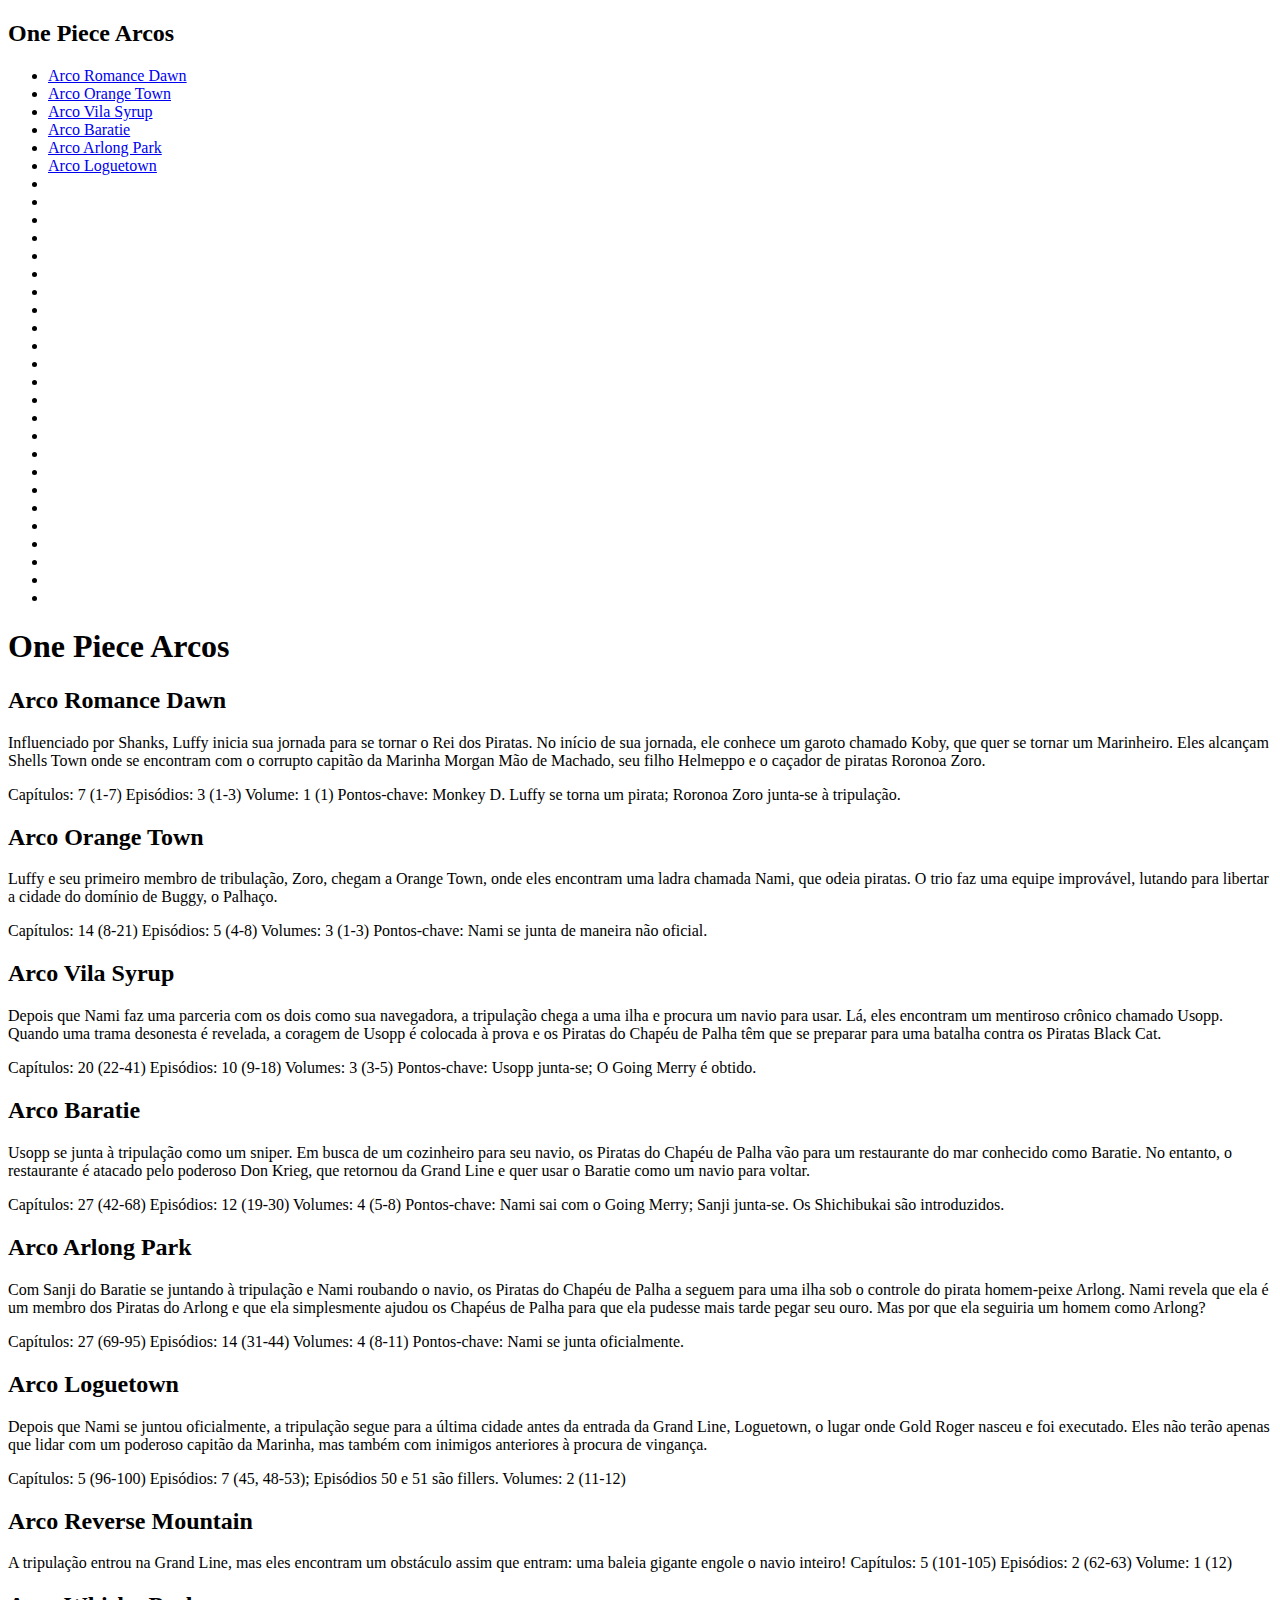
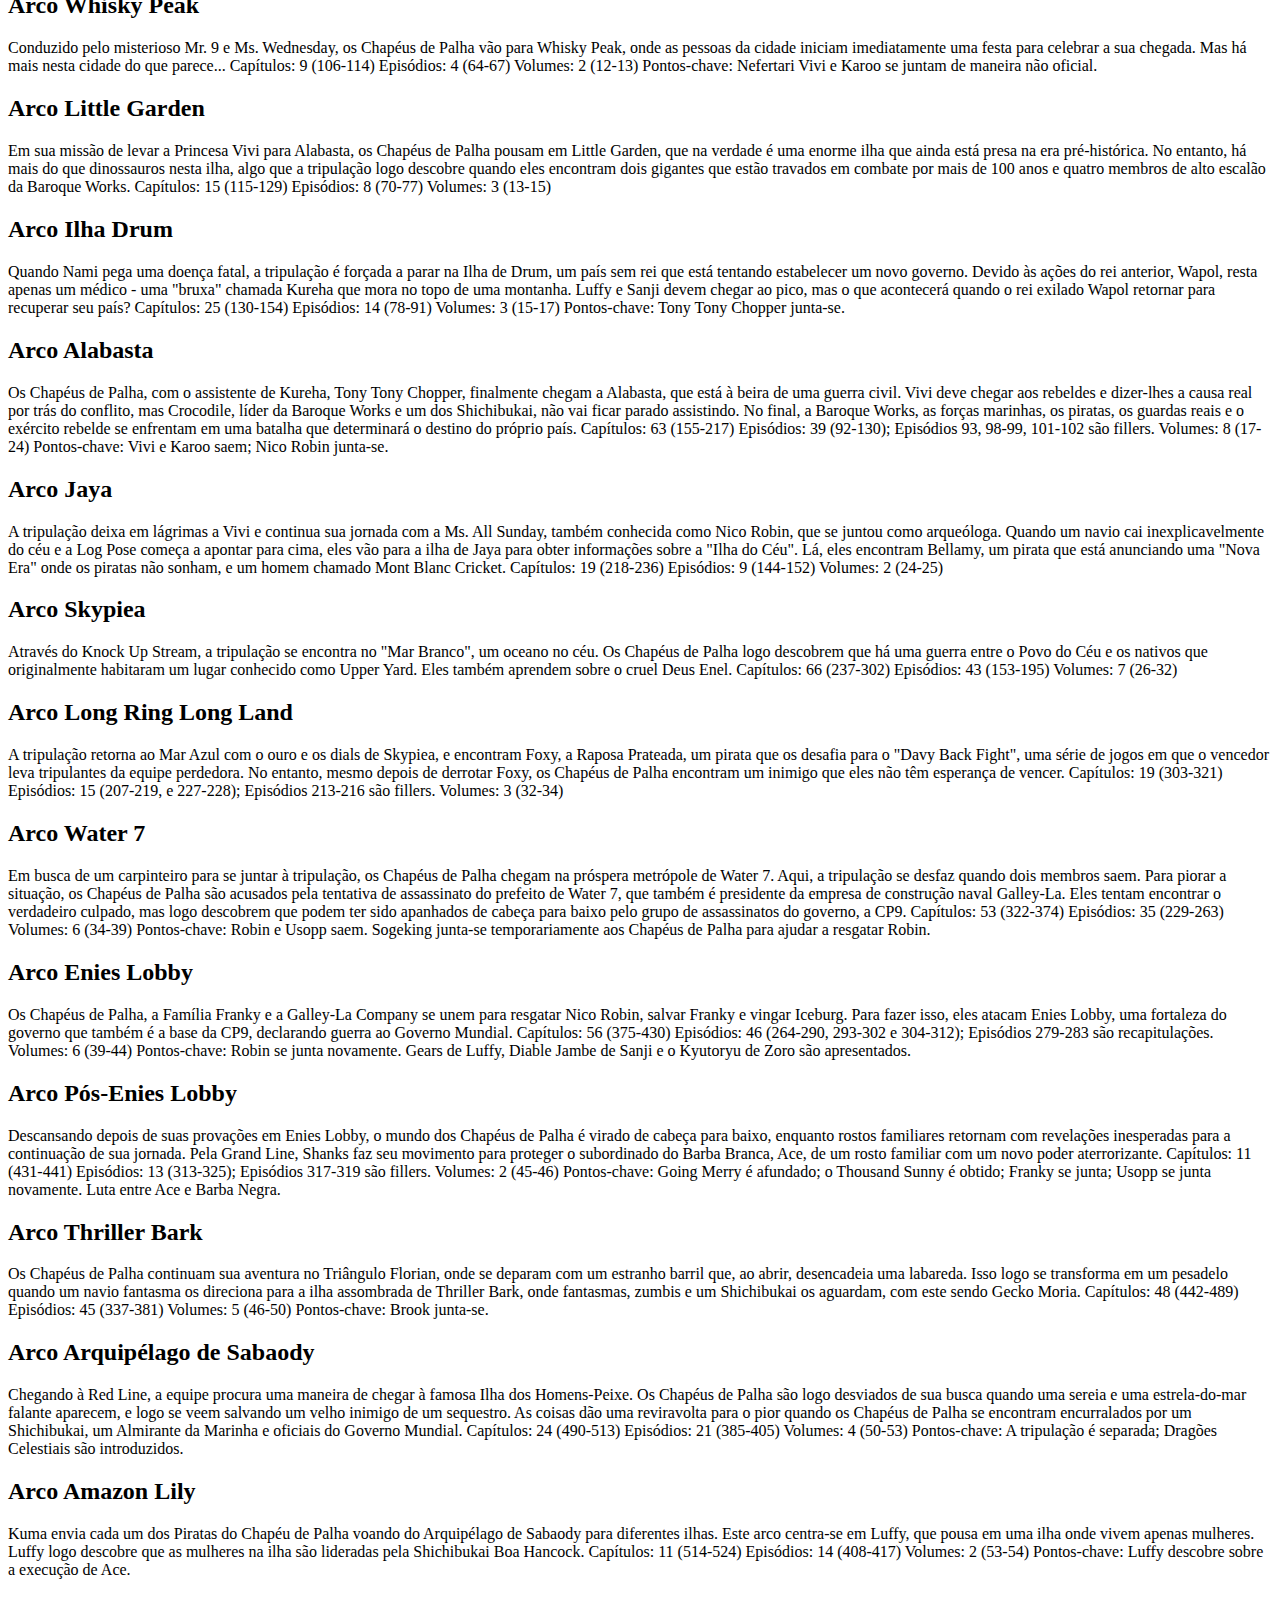
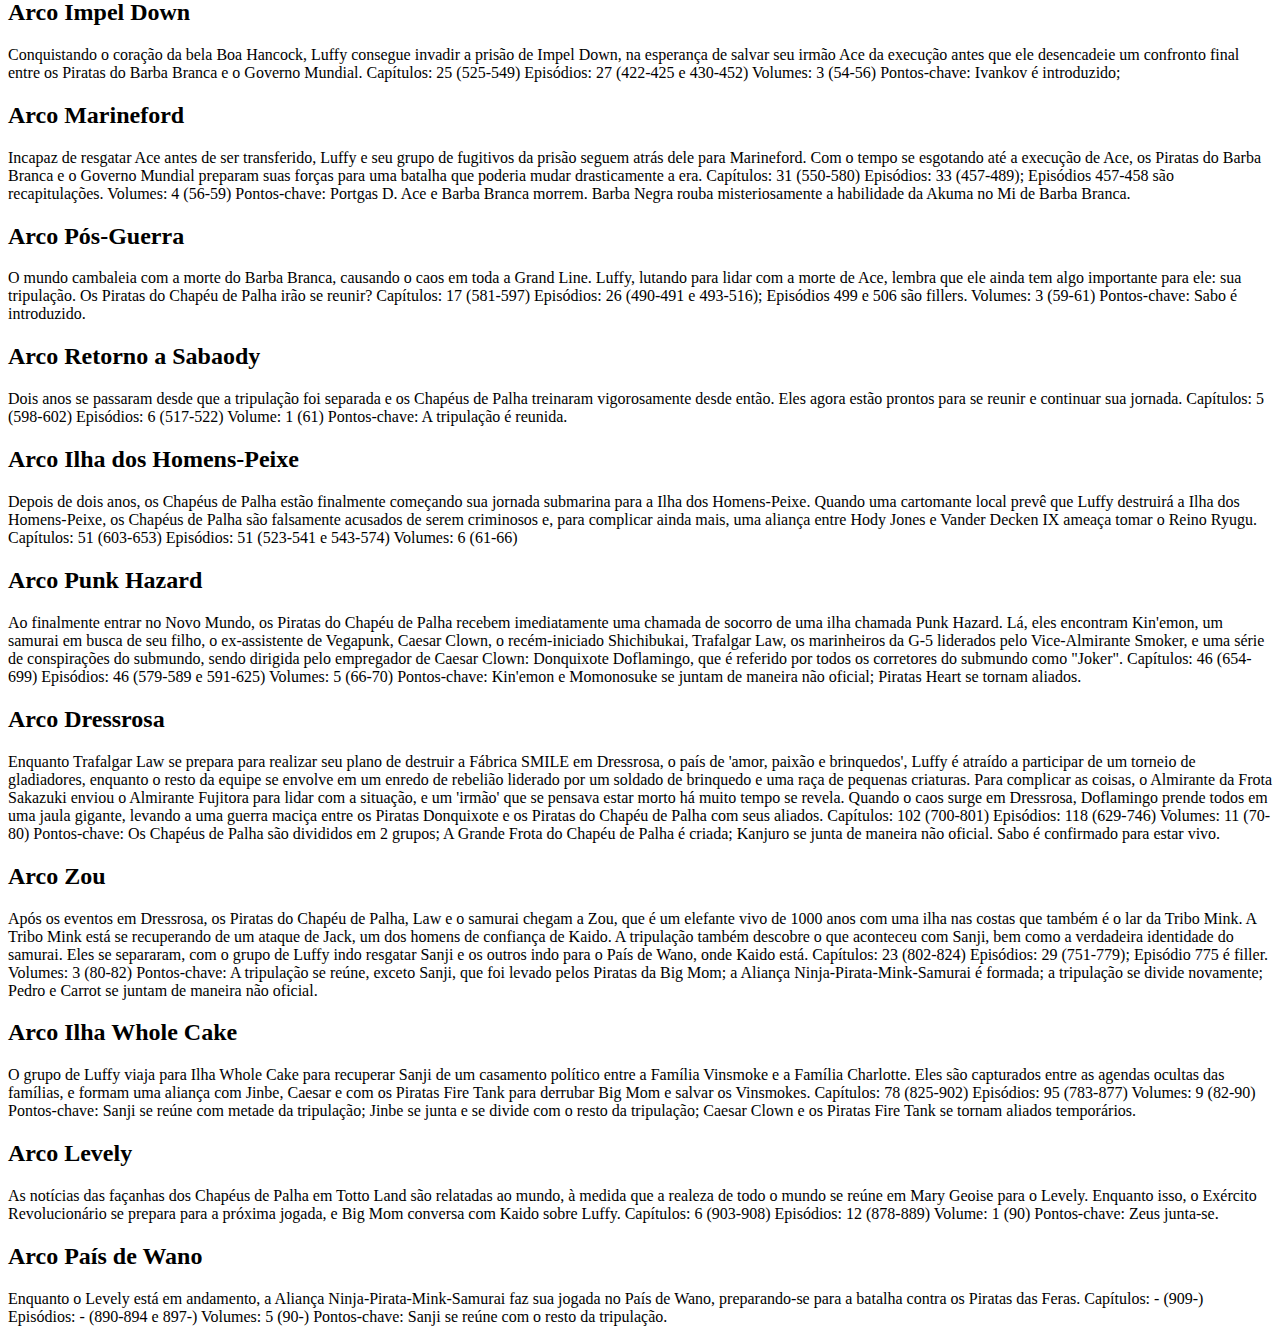
==== 04-technical-documentation-page/index.html @ 51bcce08 "inicio pagina de documentacao" ====
<!DOCTYPE html>
<html lang="pt-br">
<head>
    <meta charset="UTF-8">
    <meta http-equiv="X-UA-Compatible" content="IE=edge">
    <meta name="viewport" content="width=device-width, initial-scale=1.0">
    <title>Documentation Page</title>
    <link rel="stylesheet" href="style.css">
</head>
<body>
    <header>
        <nav>
            <div><h2>One Piece Arcos</h2></div>
            <ul>
                <li><a href="#romance_down">Arco Romance Dawn</a></li>
                <li><a href="#orange_town">Arco Orange Town</a></li>
                <li><a href="#vila_syrup">Arco Vila Syrup</a></li>
                <li><a href="#baratie">Arco Baratie</a></li>
                <li><a href="#arlong_park">Arco Arlong Park</a></li>
                <li><a href="#loguetown">Arco Loguetown</a></li>
                <li></li>
                <li></li>
                <li></li>
                <li></li>
                <li></li>
                <li></li>
                <li></li>
                <li></li>
                <li></li>
                <li></li>
                <li></li>
                <li></li>
                <li></li>
                <li></li>
                <li></li>
                <li></li>
                <li></li>
                <li></li>
                <li></li>
                <li></li>
                <li></li>
                <li></li>
                <li></li>
                <li></li>
            </ul>
        </nav>
    </header>
    <main id="main-doc">
        <h1>One Piece Arcos</h1>
        <section class="main-section" id="romance_down">
            <header>
                <h2>Arco Romance Dawn</h2>
            </header>
                <article>
                    <p>Influenciado por Shanks, Luffy inicia sua jornada para se tornar o Rei dos Piratas. No início de sua jornada, ele conhece um garoto chamado Koby, que quer se tornar um Marinheiro. Eles alcançam Shells Town onde se encontram com o corrupto capitão da Marinha Morgan Mão de Machado, seu filho Helmeppo e o caçador de piratas Roronoa Zoro.</p>
                    <p>
                        Capítulos: 7 (1-7)
                        Episódios: 3 (1-3)
                        Volume: 1 (1)
                        Pontos-chave: Monkey D. Luffy se torna um pirata; Roronoa Zoro junta-se à tripulação.
                    </p>
                </article>
        </section>
            
            <section class="section-main" id="orange_town">
                <h2>Arco Orange Town</h2>
                <article>
                    <p>Luffy e seu primeiro membro de tribulação, Zoro, chegam a Orange Town, onde eles encontram uma ladra chamada Nami, que odeia piratas. O trio faz uma equipe improvável, lutando para libertar a cidade do domínio de Buggy, o Palhaço.</p>
                    
                    <p>
                        Capítulos: 14 (8-21)
                        Episódios: 5 (4-8)
                        Volumes: 3 (1-3)
                        Pontos-chave: Nami se junta de maneira não oficial.
                    </p>
                </article>
            </section>

            <section class="section-main" id="vila_syrup">
                <header>
                    <h2>Arco Vila Syrup</h2>
                </header>
                <article>
                    <p>Depois que Nami faz uma parceria com os dois como sua navegadora, a tripulação chega a uma ilha e procura um navio para usar. Lá, eles encontram um mentiroso crônico chamado Usopp. Quando uma trama desonesta é revelada, a coragem de Usopp é colocada à prova e os Piratas do Chapéu de Palha têm que se preparar para uma batalha contra os Piratas Black Cat.</p>
                    
                    <p>
                        Capítulos: 20 (22-41)
                        Episódios: 10 (9-18)
                        Volumes: 3 (3-5)
                        Pontos-chave: Usopp junta-se; O Going Merry é obtido.
                    </p>
                </article>
            </section>

            <section class="section-main" id="baratie">
                <header>
                    <h2>Arco Baratie</h2>
                </header>
                <article>
                    <p>Usopp se junta à tripulação como um sniper. Em busca de um cozinheiro para seu navio, os Piratas do Chapéu de Palha vão para um restaurante do mar conhecido como Baratie. No entanto, o restaurante é atacado pelo poderoso Don Krieg, que retornou da Grand Line e quer usar o Baratie como um navio para voltar.</p>
                    
                    <p>
                        Capítulos: 27 (42-68)
                        Episódios: 12 (19-30)
                        Volumes: 4 (5-8)
                        Pontos-chave: Nami sai com o Going Merry; Sanji junta-se. Os Shichibukai são introduzidos.
                    </p>
                </article>
            </section>
            
            <section class="section-main" id="arlong_park">
                <header>
                    <h2>Arco Arlong Park</h2>
                </header>
                <article>
                    <p>Com Sanji do Baratie se juntando à tripulação e Nami roubando o navio, os Piratas do Chapéu de Palha a seguem para uma ilha sob o controle do pirata homem-peixe Arlong. Nami revela que ela é um membro dos Piratas do Arlong e que ela simplesmente ajudou os Chapéus de Palha para que ela pudesse mais tarde pegar seu ouro. Mas por que ela seguiria um homem como Arlong?</p>
                    
                    <p>
                        Capítulos: 27 (69-95)
                        Episódios: 14 (31-44)
                        Volumes: 4 (8-11)
                        Pontos-chave: Nami se junta oficialmente.
                    </p>
                </article>
            </section>

            <section class="section-main" id="loguetown">
                <header>
                    <h2>Arco Loguetown</h2>
                </header>
                <article>
                    <p>
                        Depois que Nami se juntou oficialmente, a tripulação segue para a última cidade antes da entrada da Grand Line, Loguetown, o lugar onde Gold Roger nasceu e foi executado. Eles não terão apenas que lidar com um poderoso capitão da Marinha, mas também com inimigos anteriores à procura de vingança.
                    </p>
                    <p>
                        Capítulos: 5 (96-100)
                        Episódios: 7 (45, 48-53); Episódios 50 e 51 são fillers.
                        Volumes: 2 (11-12)
                    </p>
                </article>
            </section>

            

            <h2>Arco Reverse Mountain</h2>
            A tripulação entrou na Grand Line, mas eles encontram um obstáculo assim que entram: uma baleia gigante engole o navio inteiro!
            
            Capítulos: 5 (101-105)
            Episódios: 2 (62-63)
            Volume: 1 (12)

            <h2>Arco Whisky Peak</h2>
            Conduzido pelo misterioso Mr. 9 e Ms. Wednesday, os Chapéus de Palha vão para Whisky Peak, onde as pessoas da cidade iniciam imediatamente uma festa para celebrar a sua chegada. Mas há mais nesta cidade do que parece...
            
            Capítulos: 9 (106-114)
            Episódios: 4 (64-67)
            Volumes: 2 (12-13)
            Pontos-chave: Nefertari Vivi e Karoo se juntam de maneira não oficial.

            <h2>Arco Little Garden</h2>
            Em sua missão de levar a Princesa Vivi para Alabasta, os Chapéus de Palha pousam em Little Garden, que na verdade é uma enorme ilha que ainda está presa na era pré-histórica. No entanto, há mais do que dinossauros nesta ilha, algo que a tripulação logo descobre quando eles encontram dois gigantes que estão travados em combate por mais de 100 anos e quatro membros de alto escalão da Baroque Works.
            
            Capítulos: 15 (115-129)
            Episódios: 8 (70-77)
            Volumes: 3 (13-15)

            <h2>Arco Ilha Drum</h2>
            Quando Nami pega uma doença fatal, a tripulação é forçada a parar na Ilha de Drum, um país sem rei que está tentando estabelecer um novo governo. Devido às ações do rei anterior, Wapol, resta apenas um médico - uma "bruxa" chamada Kureha que mora no topo de uma montanha. Luffy e Sanji devem chegar ao pico, mas o que acontecerá quando o rei exilado Wapol retornar para recuperar seu país?
            
            Capítulos: 25 (130-154)
            Episódios: 14 (78-91)
            Volumes: 3 (15-17)
            Pontos-chave: Tony Tony Chopper junta-se.

            <h2>Arco Alabasta</h2>
            Os Chapéus de Palha, com o assistente de Kureha, Tony Tony Chopper, finalmente chegam a Alabasta, que está à beira de uma guerra civil. Vivi deve chegar aos rebeldes e dizer-lhes a causa real por trás do conflito, mas Crocodile, líder da Baroque Works e um dos Shichibukai, não vai ficar parado assistindo. No final, a Baroque Works, as forças marinhas, os piratas, os guardas reais e o exército rebelde se enfrentam em uma batalha que determinará o destino do próprio país.
            
            Capítulos: 63 (155-217)
            Episódios: 39 (92-130); Episódios 93, 98-99, 101-102 são fillers.
            Volumes: 8 (17-24)
            Pontos-chave: Vivi e Karoo saem; Nico Robin junta-se.

           
            <h2>Arco Jaya</h2>
            A tripulação deixa em lágrimas a Vivi e continua sua jornada com a Ms. All Sunday, também conhecida como Nico Robin, que se juntou como arqueóloga. Quando um navio cai inexplicavelmente do céu e a Log Pose começa a apontar para cima, eles vão para a ilha de Jaya para obter informações sobre a "Ilha do Céu". Lá, eles encontram Bellamy, um pirata que está anunciando uma "Nova Era" onde os piratas não sonham, e um homem chamado Mont Blanc Cricket.
            
            Capítulos: 19 (218-236)
            Episódios: 9 (144-152)
            Volumes: 2 (24-25)

            <h2>Arco Skypiea</h2>
            Através do Knock Up Stream, a tripulação se encontra no "Mar Branco", um oceano no céu. Os Chapéus de Palha logo descobrem que há uma guerra entre o Povo do Céu e os nativos que originalmente habitaram um lugar conhecido como Upper Yard. Eles também aprendem sobre o cruel Deus Enel.
            
            Capítulos: 66 (237-302)
            Episódios: 43 (153-195)
            Volumes: 7 (26-32)

           
            <h2>Arco Long Ring Long Land</h2>
            A tripulação retorna ao Mar Azul com o ouro e os dials de Skypiea, e encontram Foxy, a Raposa Prateada, um pirata que os desafia para o "Davy Back Fight", uma série de jogos em que o vencedor leva tripulantes da equipe perdedora. No entanto, mesmo depois de derrotar Foxy, os Chapéus de Palha encontram um inimigo que eles não têm esperança de vencer.
            
            Capítulos: 19 (303-321)
            Episódios: 15 (207-219, e 227-228); Episódios 213-216 são fillers.
            Volumes: 3 (32-34)

            <h2>Arco Water 7</h2>
            Em busca de um carpinteiro para se juntar à tripulação, os Chapéus de Palha chegam na próspera metrópole de Water 7. Aqui, a tripulação se desfaz quando dois membros saem. Para piorar a situação, os Chapéus de Palha são acusados pela tentativa de assassinato do prefeito de Water 7, que também é presidente da empresa de construção naval Galley-La. Eles tentam encontrar o verdadeiro culpado, mas logo descobrem que podem ter sido apanhados de cabeça para baixo pelo grupo de assassinatos do governo, a CP9.
            
            Capítulos: 53 (322-374)
            Episódios: 35 (229-263)
            Volumes: 6 (34-39)
            Pontos-chave: Robin e Usopp saem. Sogeking junta-se temporariamente aos Chapéus de Palha para ajudar a resgatar Robin.

            <h2>Arco Enies Lobby</h2>
            Os Chapéus de Palha, a Família Franky e a Galley-La Company se unem para resgatar Nico Robin, salvar Franky e vingar Iceburg. Para fazer isso, eles atacam Enies Lobby, uma fortaleza do governo que também é a base da CP9, declarando guerra ao Governo Mundial.
            
            Capítulos: 56 (375-430)
            Episódios: 46 (264-290, 293-302 e 304-312); Episódios 279-283 são recapitulações.
            Volumes: 6 (39-44)
            Pontos-chave: Robin se junta novamente. Gears de Luffy, Diable Jambe de Sanji e o Kyutoryu de Zoro são apresentados.

            <h2>Arco Pós-Enies Lobby</h2>
            Descansando depois de suas provações em Enies Lobby, o mundo dos Chapéus de Palha é virado de cabeça para baixo, enquanto rostos familiares retornam com revelações inesperadas para a continuação de sua jornada. Pela Grand Line, Shanks faz seu movimento para proteger o subordinado do Barba Branca, Ace, de um rosto familiar com um novo poder aterrorizante.
            
            Capítulos: 11 (431-441)
            Episódios: 13 (313-325); Episódios 317-319 são fillers.
            Volumes: 2 (45-46)
            Pontos-chave: Going Merry é afundado; o Thousand Sunny é obtido; Franky se junta; Usopp se junta novamente. Luta entre Ace e Barba Negra.

            
            <h2>Arco Thriller Bark</h2>
            Os Chapéus de Palha continuam sua aventura no Triângulo Florian, onde se deparam com um estranho barril que, ao abrir, desencadeia uma labareda. Isso logo se transforma em um pesadelo quando um navio fantasma os direciona para a ilha assombrada de Thriller Bark, onde fantasmas, zumbis e um Shichibukai os aguardam, com este sendo Gecko Moria.
            
            Capítulos: 48 (442-489)
            Episódios: 45 (337-381)
            Volumes: 5 (46-50)
            Pontos-chave: Brook junta-se.

            
            <h2>Arco Arquipélago de Sabaody</h2>
            Chegando à Red Line, a equipe procura uma maneira de chegar à famosa Ilha dos Homens-Peixe. Os Chapéus de Palha são logo desviados de sua busca quando uma sereia e uma estrela-do-mar falante aparecem, e logo se veem salvando um velho inimigo de um sequestro. As coisas dão uma reviravolta para o pior quando os Chapéus de Palha se encontram encurralados por um Shichibukai, um Almirante da Marinha e oficiais do Governo Mundial.
            
            Capítulos: 24 (490-513)
            Episódios: 21 (385-405)
            Volumes: 4 (50-53)
            Pontos-chave: A tripulação é separada; Dragões Celestiais são introduzidos.

            <h2>Arco Amazon Lily</h2>
            Kuma envia cada um dos Piratas do Chapéu de Palha voando do Arquipélago de Sabaody para diferentes ilhas. Este arco centra-se em Luffy, que pousa em uma ilha onde vivem apenas mulheres. Luffy logo descobre que as mulheres na ilha são lideradas pela Shichibukai Boa Hancock.
            
            Capítulos: 11 (514-524)
            Episódios: 14 (408-417)
            Volumes: 2 (53-54)
            Pontos-chave: Luffy descobre sobre a execução de Ace.

            <h2>Arco Impel Down</h2>
            Conquistando o coração da bela Boa Hancock, Luffy consegue invadir a prisão de Impel Down, na esperança de salvar seu irmão Ace da execução antes que ele desencadeie um confronto final entre os Piratas do Barba Branca e o Governo Mundial.
            
            Capítulos: 25 (525-549)
            Episódios: 27 (422-425 e 430-452)
            Volumes: 3 (54-56)
            Pontos-chave: Ivankov é introduzido;

            <h2>Arco Marineford</h2>
            Incapaz de resgatar Ace antes de ser transferido, Luffy e seu grupo de fugitivos da prisão seguem atrás dele para Marineford. Com o tempo se esgotando até a execução de Ace, os Piratas do Barba Branca e o Governo Mundial preparam suas forças para uma batalha que poderia mudar drasticamente a era.
            
            Capítulos: 31 (550-580)
            Episódios: 33 (457-489); Episódios 457-458 são recapitulações.
            Volumes: 4 (56-59)
            Pontos-chave: Portgas D. Ace e Barba Branca morrem. Barba Negra rouba misteriosamente a habilidade da Akuma no Mi de Barba Branca.

            <h2>Arco Pós-Guerra</h2>
            O mundo cambaleia com a morte do Barba Branca, causando o caos em toda a Grand Line. Luffy, lutando para lidar com a morte de Ace, lembra que ele ainda tem algo importante para ele: sua tripulação. Os Piratas do Chapéu de Palha irão se reunir?
            
            Capítulos: 17 (581-597)
            Episódios: 26 (490-491 e 493-516); Episódios 499 e 506 são fillers.
            Volumes: 3 (59-61)
            Pontos-chave: Sabo é introduzido.

            
            <h2>Arco Retorno a Sabaody</h2>
            Dois anos se passaram desde que a tripulação foi separada e os Chapéus de Palha treinaram vigorosamente desde então. Eles agora estão prontos para se reunir e continuar sua jornada.
            
            Capítulos: 5 (598-602)
            Episódios: 6 (517-522)
            Volume: 1 (61)
            Pontos-chave: A tripulação é reunida.

            <h2>Arco Ilha dos Homens-Peixe</h2>
            Depois de dois anos, os Chapéus de Palha estão finalmente começando sua jornada submarina para a Ilha dos Homens-Peixe. Quando uma cartomante local prevê que Luffy destruirá a Ilha dos Homens-Peixe, os Chapéus de Palha são falsamente acusados ​​de serem criminosos e, para complicar ainda mais, uma aliança entre Hody Jones e Vander Decken IX ameaça tomar o Reino Ryugu.
            
            Capítulos: 51 (603-653)
            Episódios: 51 (523-541 e 543-574)
            Volumes: 6 (61-66)
            
            <h2>Arco Punk Hazard</h2>
            Ao finalmente entrar no Novo Mundo, os Piratas do Chapéu de Palha recebem imediatamente uma chamada de socorro de uma ilha chamada Punk Hazard. Lá, eles encontram Kin'emon, um samurai em busca de seu filho, o ex-assistente de Vegapunk, Caesar Clown, o recém-iniciado Shichibukai, Trafalgar Law, os marinheiros da G-5 liderados pelo Vice-Almirante Smoker, e uma série de conspirações do submundo, sendo dirigida pelo empregador de Caesar Clown: Donquixote Doflamingo, que é referido por todos os corretores do submundo como "Joker".
            
            Capítulos: 46 (654-699)
            Episódios: 46 (579-589 e 591-625)
            Volumes: 5 (66-70)
            Pontos-chave: Kin'emon e Momonosuke se juntam de maneira não oficial; Piratas Heart se tornam aliados.

            <h2>Arco Dressrosa</h2>
            Enquanto Trafalgar Law se prepara para realizar seu plano de destruir a Fábrica SMILE em Dressrosa, o país de 'amor, paixão e brinquedos', Luffy é atraído a participar de um torneio de gladiadores, enquanto o resto da equipe se envolve em um enredo de rebelião liderado por um soldado de brinquedo e uma raça de pequenas criaturas. Para complicar as coisas, o Almirante da Frota Sakazuki enviou o Almirante Fujitora para lidar com a situação, e um 'irmão' que se pensava estar morto há muito tempo se revela. Quando o caos surge em Dressrosa, Doflamingo prende todos em uma jaula gigante, levando a uma guerra maciça entre os Piratas Donquixote e os Piratas do Chapéu de Palha com seus aliados.
            
            Capítulos: 102 (700-801)
            Episódios: 118 (629-746)
            Volumes: 11 (70-80)
            Pontos-chave: Os Chapéus de Palha são divididos em 2 grupos; A Grande Frota do Chapéu de Palha é criada; Kanjuro se junta de maneira não oficial. Sabo é confirmado para estar vivo.

            
            <h2>Arco Zou</h2>
            Após os eventos em Dressrosa, os Piratas do Chapéu de Palha, Law e o samurai chegam a Zou, que é um elefante vivo de 1000 anos com uma ilha nas costas que também é o lar da Tribo Mink. A Tribo Mink está se recuperando de um ataque de Jack, um dos homens de confiança de Kaido. A tripulação também descobre o que aconteceu com Sanji, bem como a verdadeira identidade do samurai. Eles se separaram, com o grupo de Luffy indo resgatar Sanji e os outros indo para o País de Wano, onde Kaido está.
            
            Capítulos: 23 (802-824)
            Episódios: 29 (751-779); Episódio 775 é filler.
            Volumes: 3 (80-82)
            Pontos-chave: A tripulação se reúne, exceto Sanji, que foi levado pelos Piratas da Big Mom; a Aliança Ninja-Pirata-Mink-Samurai é formada; a tripulação se divide novamente; Pedro e Carrot se juntam de maneira não oficial.

            <h2>Arco Ilha Whole Cake</h2>
            O grupo de Luffy viaja para Ilha Whole Cake para recuperar Sanji de um casamento político entre a Família Vinsmoke e a Família Charlotte. Eles são capturados entre as agendas ocultas das famílias, e formam uma aliança com Jinbe, Caesar e com os Piratas Fire Tank para derrubar Big Mom e salvar os Vinsmokes.
            
            Capítulos: 78 (825-902)
            Episódios: 95 (783-877)
            Volumes: 9 (82-90)
            Pontos-chave: Sanji se reúne com metade da tripulação; Jinbe se junta e se divide com o resto da tripulação; Caesar Clown e os Piratas Fire Tank se tornam aliados temporários.

            <h2>Arco Levely</h2>
            As notícias das façanhas dos Chapéus de Palha em Totto Land são relatadas ao mundo, à medida que a realeza de todo o mundo se reúne em Mary Geoise para o Levely. Enquanto isso, o Exército Revolucionário se prepara para a próxima jogada, e Big Mom conversa com Kaido sobre Luffy.
            
            Capítulos: 6 (903-908)
            Episódios: 12 (878-889)
            Volume: 1 (90)
            Pontos-chave: Zeus junta-se.

            <h2>Arco País de Wano</h2>
            Enquanto o Levely está em andamento, a Aliança Ninja-Pirata-Mink-Samurai faz sua jogada no País de Wano, preparando-se para a batalha contra os Piratas das Feras.
            
            Capítulos: - (909-)
            Episódios: - (890-894 e 897-)
            Volumes: 5 (90-)
            Pontos-chave: Sanji se reúne com o resto da tripulação.
    </main>
</body>
</html>
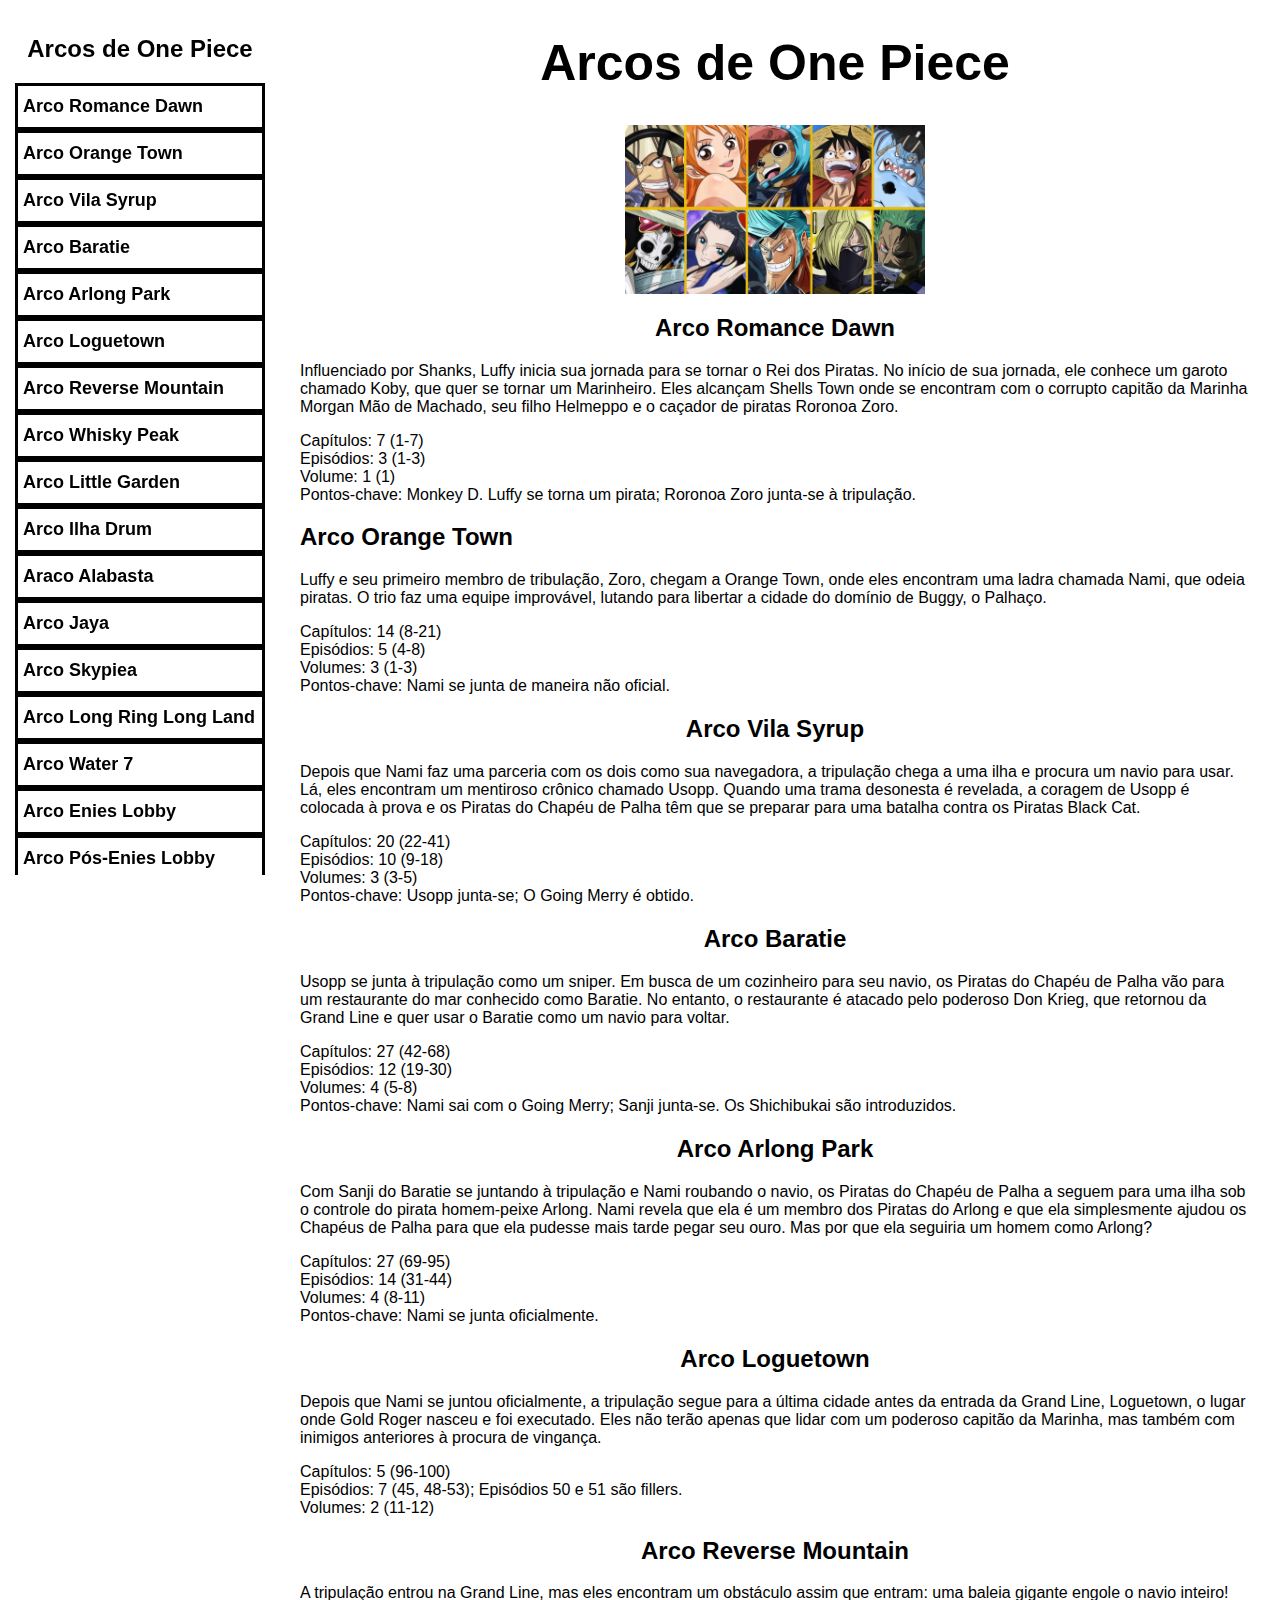
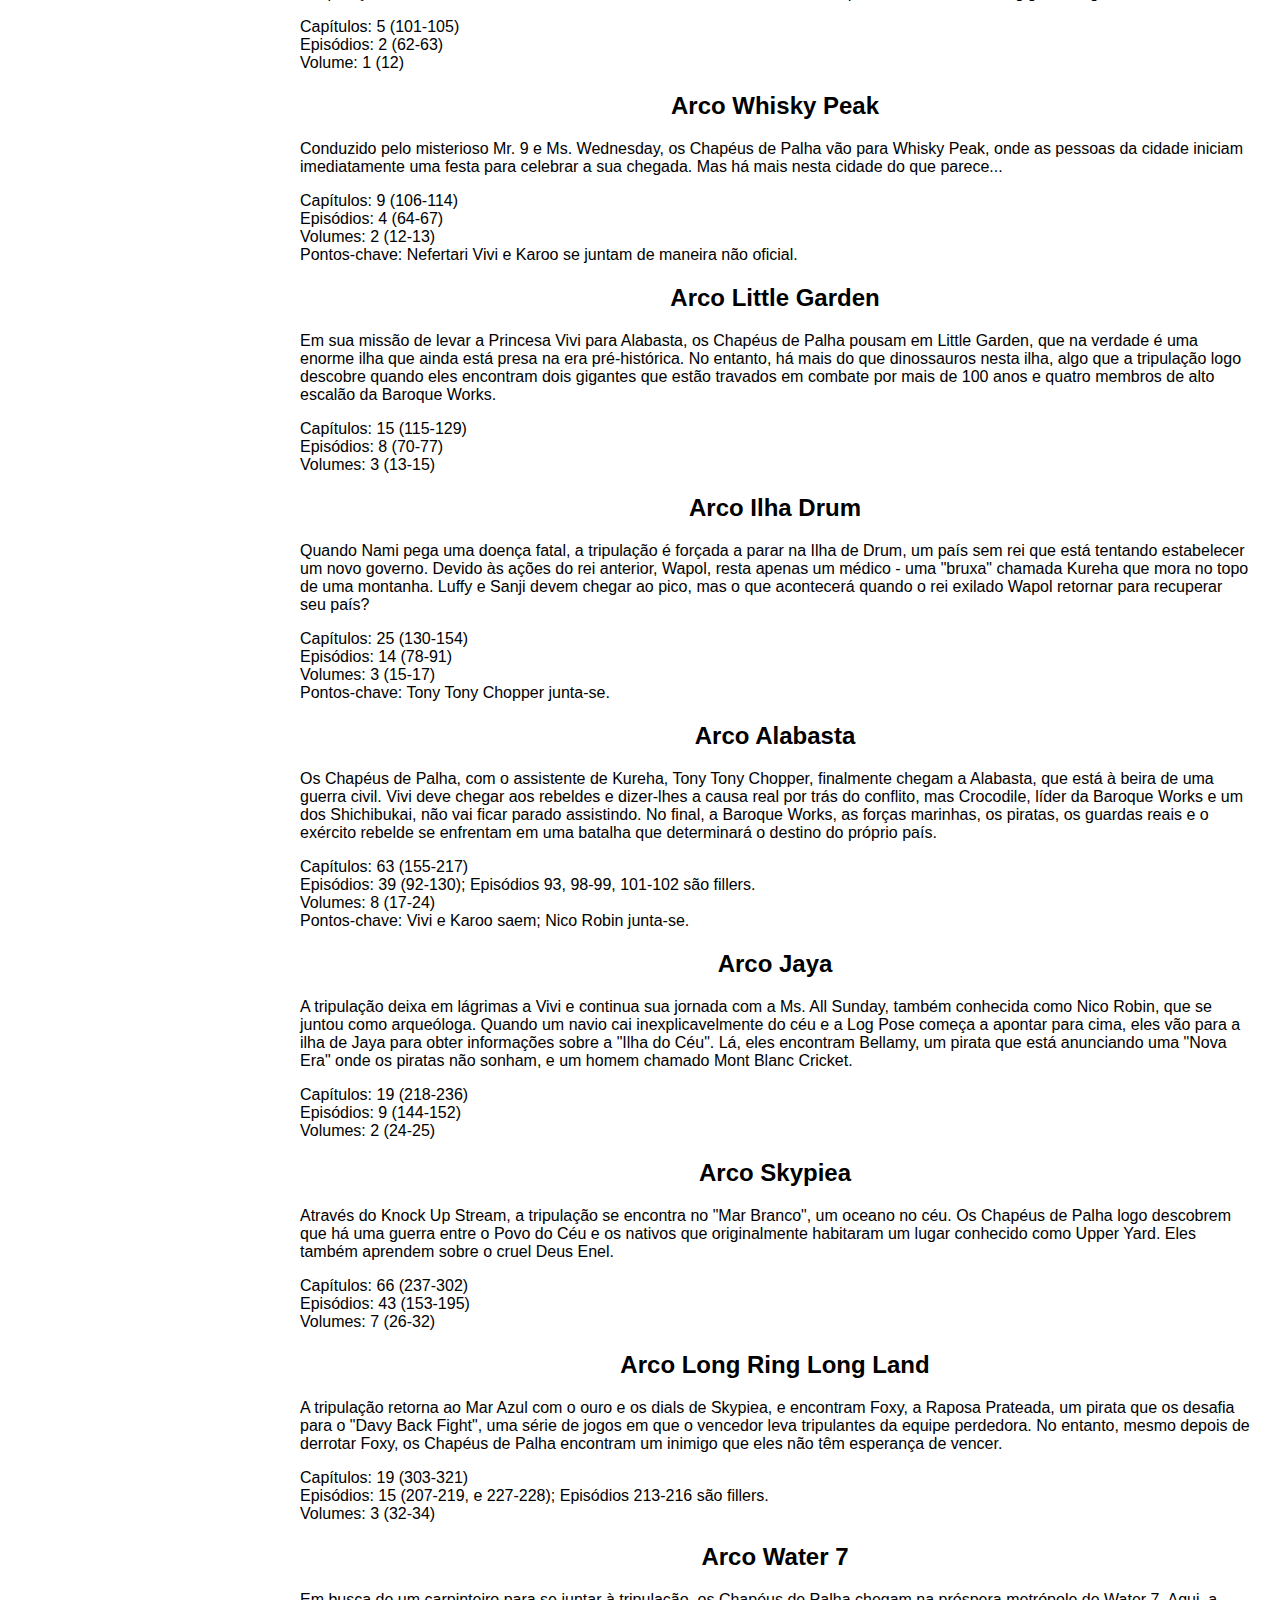
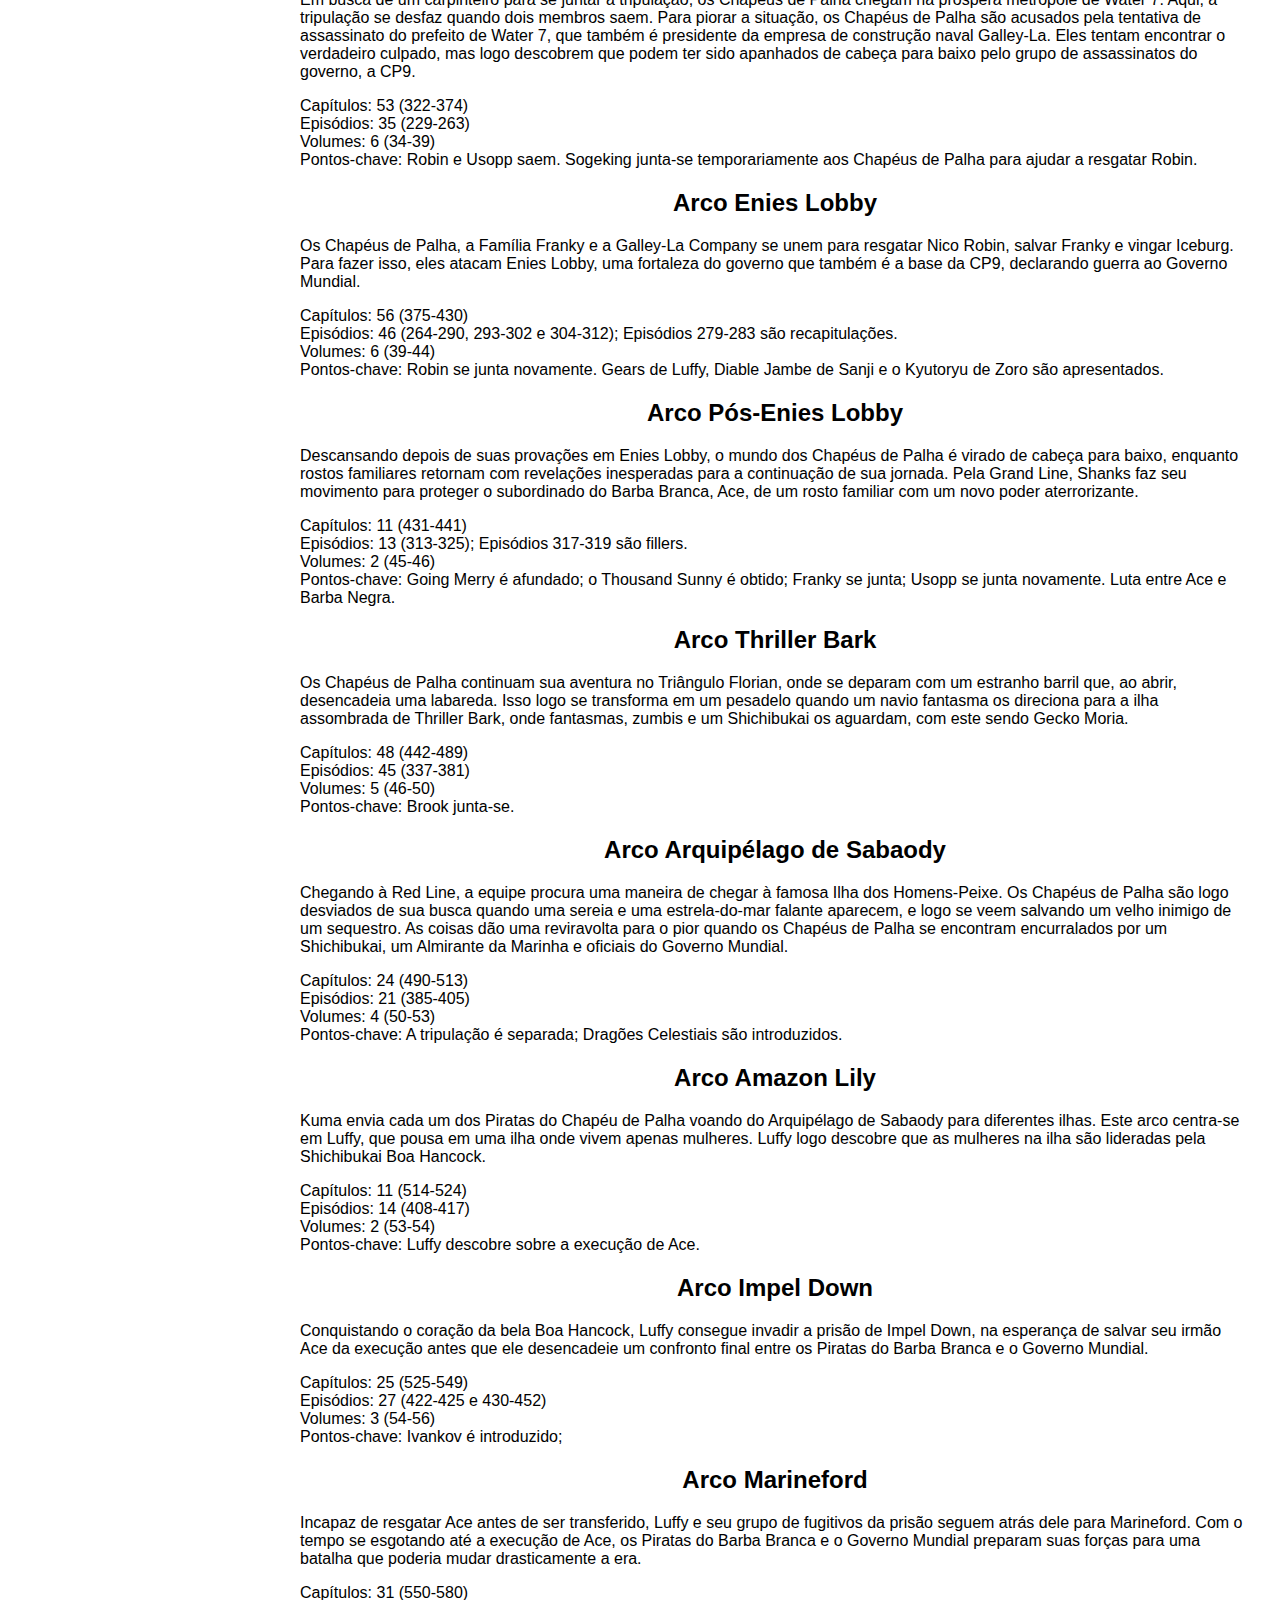
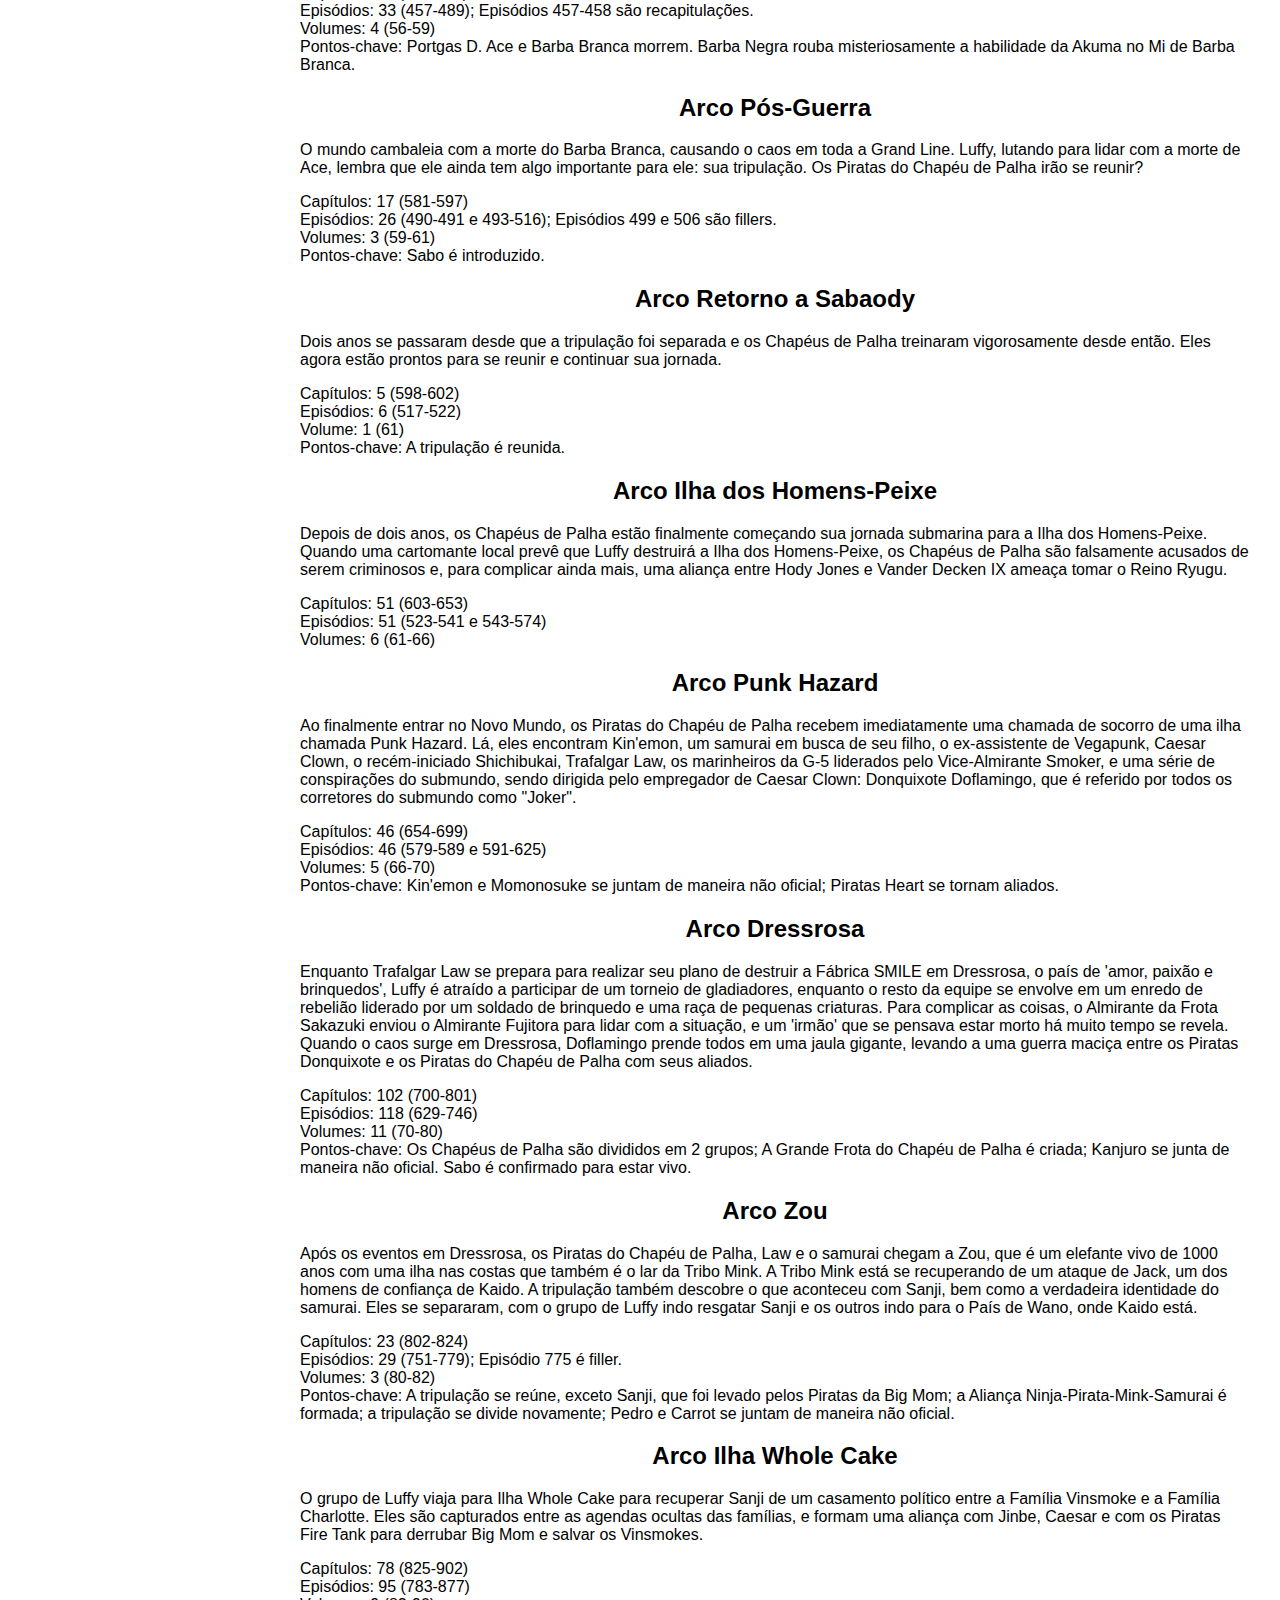
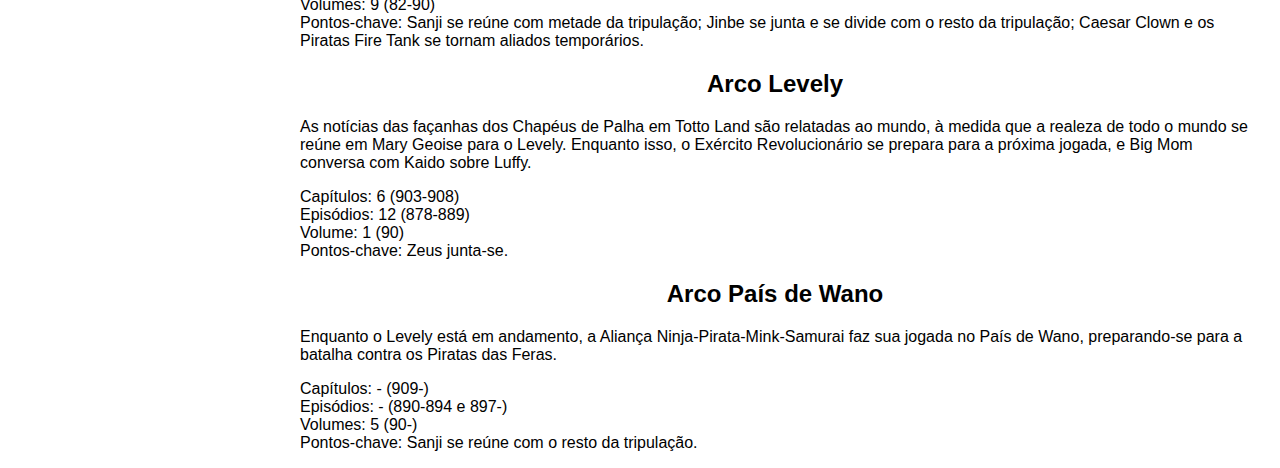
==== commit e46fb5e0: "Continuação documentation page" ====
--- a/04-technical-documentation-page/index.html
+++ b/04-technical-documentation-page/index.html
@@ -9,44 +9,46 @@
 </head>
 <body>
     <header>
-        <nav>
-            <div><h2>One Piece Arcos</h2></div>
+        <nav id="navbar">
+            <div><h2>Arcos de One Piece</h2></div>
             <ul>
-                <li><a href="#romance_down">Arco Romance Dawn</a></li>
-                <li><a href="#orange_town">Arco Orange Town</a></li>
-                <li><a href="#vila_syrup">Arco Vila Syrup</a></li>
+                <li><a href="#romance_down" class="nav-link">Arco Romance Dawn</a></li>
+                <li><a href="#orange_town" class="nav-link">Arco Orange Town</a></li>
+                <li><a href="#vila_syrup" class="nav-link">Arco Vila Syrup</a></li>
                 <li><a href="#baratie">Arco Baratie</a></li>
-                <li><a href="#arlong_park">Arco Arlong Park</a></li>
+                <li><a href="#arlong_park" class="nav-link">Arco Arlong Park</a></li>
                 <li><a href="#loguetown">Arco Loguetown</a></li>
-                <li></li>
-                <li></li>
-                <li></li>
-                <li></li>
-                <li></li>
-                <li></li>
-                <li></li>
-                <li></li>
-                <li></li>
-                <li></li>
-                <li></li>
-                <li></li>
-                <li></li>
-                <li></li>
-                <li></li>
-                <li></li>
-                <li></li>
-                <li></li>
-                <li></li>
-                <li></li>
-                <li></li>
-                <li></li>
-                <li></li>
-                <li></li>
+                <li><a href="#reverse_mountain" class="nav-link">Arco Reverse Mountain</a></li>
+                <li><a href="#whisky_peak" class="nav-link">Arco Whisky Peak</a></li>
+                <li><a href="#little_garden" class="nav-link">Arco Little Garden</a></li>
+                <li><a href="#drum" class="nav-link">Arco Ilha Drum</a></li>
+                <li><a href="#alabasta" class="nav-link">Araco Alabasta</a></li>
+                <li><a href="#jaya" class="nav-link">Arco Jaya</a></li>
+                <li><a href="#skypiea" class="nav-link">Arco Skypiea</a></li>
+                <li><a href="#long_ring" class="nav-link">Arco Long Ring Long Land</a></li>
+                <li><a href="#water_7" class="nav-link">Arco Water 7</a></li>
+                <li><a href="#enies_lobby" class="nav-link">Arco Enies Lobby</a></li>
+                <li><a href="#pos_enies_lobby" class="nav-link">Arco Pós-Enies Lobby</a></li>
+                <li><a href="#thriller_bark" class="nav-link">Arco Thriller Bark</a></li>
+                <li><a href="#arquipelago_sabaody" class="nav-link">Arco Arquipelo de Sabaody</a></li>
+                <li><a href="#amazon_lily" class="nav-link">Arco Amazon Lily</a></li>
+                <li><a href="#impel_down" class="nav-link">Arco Impel Down</a></li>
+                <li><a href="#marineford" class="nav-link">Arco Marineford</a></li>
+                <li><a href="#pos_guerra" class="nav-link">Arco Pós-Guerra</a></li>
+                <li><a href="#retorno_sabaody" class="nav-link">Aarco Retorno a Sabaody</a></li>
+                <li><a href="#homens_peixe" class="nav-link">Arco Ilha dos Homens-Peixe</a></li>
+                <li><a href="#punk_hazard" class="nav-link">Aarco Punk Hazard</a></li>
+                <li><a href="#dressrosa" class="nav-link">Arco Dressrosa</a></li>
+                <li><a href="#zou" class="nav-link">Arco Zou</a></li>
+                <li><a href="#whole_cake" class="nav-link">Arco Ilha Whole Cake</a></li>
+                <li><a href="#levely" class="nav-link">Arco Levely</a></li>
+                <li><a href="#pais_wano" class="nav-link">Arco País de Wano</a></li>
             </ul>
         </nav>
     </header>
     <main id="main-doc">
-        <h1>One Piece Arcos</h1>
+        <h1>Arcos de One Piece</h1>
+        <div><img src="images/maxresdefault.jpg" alt=""></div>
         <section class="main-section" id="romance_down">
             <header>
                 <h2>Arco Romance Dawn</h2>
@@ -54,9 +56,9 @@
                 <article>
                     <p>Influenciado por Shanks, Luffy inicia sua jornada para se tornar o Rei dos Piratas. No início de sua jornada, ele conhece um garoto chamado Koby, que quer se tornar um Marinheiro. Eles alcançam Shells Town onde se encontram com o corrupto capitão da Marinha Morgan Mão de Machado, seu filho Helmeppo e o caçador de piratas Roronoa Zoro.</p>
                     <p>
-                        Capítulos: 7 (1-7)
-                        Episódios: 3 (1-3)
-                        Volume: 1 (1)
+                        Capítulos: 7 (1-7)<br>
+                        Episódios: 3 (1-3)<br>
+                        Volume: 1 (1)<br>
                         Pontos-chave: Monkey D. Luffy se torna um pirata; Roronoa Zoro junta-se à tripulação.
                     </p>
                 </article>
@@ -68,9 +70,9 @@
                     <p>Luffy e seu primeiro membro de tribulação, Zoro, chegam a Orange Town, onde eles encontram uma ladra chamada Nami, que odeia piratas. O trio faz uma equipe improvável, lutando para libertar a cidade do domínio de Buggy, o Palhaço.</p>
                     
                     <p>
-                        Capítulos: 14 (8-21)
-                        Episódios: 5 (4-8)
-                        Volumes: 3 (1-3)
+                        Capítulos: 14 (8-21)<br>
+                        Episódios: 5 (4-8)<br>
+                        Volumes: 3 (1-3)<br>
                         Pontos-chave: Nami se junta de maneira não oficial.
                     </p>
                 </article>
@@ -84,9 +86,9 @@
                     <p>Depois que Nami faz uma parceria com os dois como sua navegadora, a tripulação chega a uma ilha e procura um navio para usar. Lá, eles encontram um mentiroso crônico chamado Usopp. Quando uma trama desonesta é revelada, a coragem de Usopp é colocada à prova e os Piratas do Chapéu de Palha têm que se preparar para uma batalha contra os Piratas Black Cat.</p>
                     
                     <p>
-                        Capítulos: 20 (22-41)
-                        Episódios: 10 (9-18)
-                        Volumes: 3 (3-5)
+                        Capítulos: 20 (22-41)<br>
+                        Episódios: 10 (9-18)<br>
+                        Volumes: 3 (3-5)<br>
                         Pontos-chave: Usopp junta-se; O Going Merry é obtido.
                     </p>
                 </article>
@@ -100,9 +102,9 @@
                     <p>Usopp se junta à tripulação como um sniper. Em busca de um cozinheiro para seu navio, os Piratas do Chapéu de Palha vão para um restaurante do mar conhecido como Baratie. No entanto, o restaurante é atacado pelo poderoso Don Krieg, que retornou da Grand Line e quer usar o Baratie como um navio para voltar.</p>
                     
                     <p>
-                        Capítulos: 27 (42-68)
-                        Episódios: 12 (19-30)
-                        Volumes: 4 (5-8)
+                        Capítulos: 27 (42-68)<br>
+                        Episódios: 12 (19-30)<br>
+                        Volumes: 4 (5-8)<br>
                         Pontos-chave: Nami sai com o Going Merry; Sanji junta-se. Os Shichibukai são introduzidos.
                     </p>
                 </article>
@@ -116,9 +118,9 @@
                     <p>Com Sanji do Baratie se juntando à tripulação e Nami roubando o navio, os Piratas do Chapéu de Palha a seguem para uma ilha sob o controle do pirata homem-peixe Arlong. Nami revela que ela é um membro dos Piratas do Arlong e que ela simplesmente ajudou os Chapéus de Palha para que ela pudesse mais tarde pegar seu ouro. Mas por que ela seguiria um homem como Arlong?</p>
                     
                     <p>
-                        Capítulos: 27 (69-95)
-                        Episódios: 14 (31-44)
-                        Volumes: 4 (8-11)
+                        Capítulos: 27 (69-95)<br>
+                        Episódios: 14 (31-44)<br>
+                        Volumes: 4 (8-11)<br>
                         Pontos-chave: Nami se junta oficialmente.
                     </p>
                 </article>
@@ -133,214 +135,421 @@
                         Depois que Nami se juntou oficialmente, a tripulação segue para a última cidade antes da entrada da Grand Line, Loguetown, o lugar onde Gold Roger nasceu e foi executado. Eles não terão apenas que lidar com um poderoso capitão da Marinha, mas também com inimigos anteriores à procura de vingança.
                     </p>
                     <p>
-                        Capítulos: 5 (96-100)
-                        Episódios: 7 (45, 48-53); Episódios 50 e 51 são fillers.
+                        Capítulos: 5 (96-100)<br>
+                        Episódios: 7 (45, 48-53); Episódios 50 e 51 são fillers.<br>
                         Volumes: 2 (11-12)
                     </p>
                 </article>
             </section>
 
-            
-
-            <h2>Arco Reverse Mountain</h2>
-            A tripulação entrou na Grand Line, mas eles encontram um obstáculo assim que entram: uma baleia gigante engole o navio inteiro!
-            
-            Capítulos: 5 (101-105)
-            Episódios: 2 (62-63)
-            Volume: 1 (12)
-
-            <h2>Arco Whisky Peak</h2>
-            Conduzido pelo misterioso Mr. 9 e Ms. Wednesday, os Chapéus de Palha vão para Whisky Peak, onde as pessoas da cidade iniciam imediatamente uma festa para celebrar a sua chegada. Mas há mais nesta cidade do que parece...
-            
-            Capítulos: 9 (106-114)
-            Episódios: 4 (64-67)
-            Volumes: 2 (12-13)
-            Pontos-chave: Nefertari Vivi e Karoo se juntam de maneira não oficial.
-
-            <h2>Arco Little Garden</h2>
-            Em sua missão de levar a Princesa Vivi para Alabasta, os Chapéus de Palha pousam em Little Garden, que na verdade é uma enorme ilha que ainda está presa na era pré-histórica. No entanto, há mais do que dinossauros nesta ilha, algo que a tripulação logo descobre quando eles encontram dois gigantes que estão travados em combate por mais de 100 anos e quatro membros de alto escalão da Baroque Works.
-            
-            Capítulos: 15 (115-129)
-            Episódios: 8 (70-77)
-            Volumes: 3 (13-15)
-
-            <h2>Arco Ilha Drum</h2>
-            Quando Nami pega uma doença fatal, a tripulação é forçada a parar na Ilha de Drum, um país sem rei que está tentando estabelecer um novo governo. Devido às ações do rei anterior, Wapol, resta apenas um médico - uma "bruxa" chamada Kureha que mora no topo de uma montanha. Luffy e Sanji devem chegar ao pico, mas o que acontecerá quando o rei exilado Wapol retornar para recuperar seu país?
-            
-            Capítulos: 25 (130-154)
-            Episódios: 14 (78-91)
-            Volumes: 3 (15-17)
-            Pontos-chave: Tony Tony Chopper junta-se.
-
-            <h2>Arco Alabasta</h2>
-            Os Chapéus de Palha, com o assistente de Kureha, Tony Tony Chopper, finalmente chegam a Alabasta, que está à beira de uma guerra civil. Vivi deve chegar aos rebeldes e dizer-lhes a causa real por trás do conflito, mas Crocodile, líder da Baroque Works e um dos Shichibukai, não vai ficar parado assistindo. No final, a Baroque Works, as forças marinhas, os piratas, os guardas reais e o exército rebelde se enfrentam em uma batalha que determinará o destino do próprio país.
-            
-            Capítulos: 63 (155-217)
-            Episódios: 39 (92-130); Episódios 93, 98-99, 101-102 são fillers.
-            Volumes: 8 (17-24)
-            Pontos-chave: Vivi e Karoo saem; Nico Robin junta-se.
+            <section class="section-main" id="reverse_mountain">
+                <header>
+                    <h2>Arco Reverse Mountain</h2>
+                </header>
+                <article>
+                    <p>A tripulação entrou na Grand Line, mas eles encontram um obstáculo assim que entram: uma baleia gigante engole o navio inteiro!</p>
+                    
+                    <p>
+                        Capítulos: 5 (101-105)<br>
+                        Episódios: 2 (62-63)<br>
+                        Volume: 1 (12)
+                    </p>
+                </article>
+            </section>
+
+            <section class="section-main" id="whisky_peak">
+                <header>
+                    <h2>Arco Whisky Peak</h2>
+                </header>
+                <article>
+                    <p>Conduzido pelo misterioso Mr. 9 e Ms. Wednesday, os Chapéus de Palha vão para Whisky Peak, onde as pessoas da cidade iniciam imediatamente uma festa para celebrar a sua chegada. Mas há mais nesta cidade do que parece...</p>
+                    
+                    <p>
+                        Capítulos: 9 (106-114)<br>
+                        Episódios: 4 (64-67)<br>
+                        Volumes: 2 (12-13)<br>
+                        Pontos-chave: Nefertari Vivi e Karoo se juntam de maneira não oficial.
+                    </p>
+                </article>
+            </section>
+
+            <section>
+                <header class="section-main" id="little_garden">
+                    <h2>Arco Little Garden</h2>
+                </header>
+                <article>
+                    <p>Em sua missão de levar a Princesa Vivi para Alabasta, os Chapéus de Palha pousam em Little Garden, que na verdade é uma enorme ilha que ainda está presa na era pré-histórica. No entanto, há mais do que dinossauros nesta ilha, algo que a tripulação logo descobre quando eles encontram dois gigantes que estão travados em combate por mais de 100 anos e quatro membros de alto escalão da Baroque Works.</p>
+                    
+                    <p>
+                        Capítulos: 15 (115-129)<br>
+                        Episódios: 8 (70-77)<br>
+                        Volumes: 3 (13-15)<br>
+                    </p>
+                </article>
+            </section>
+
+            <section class="section-main" id="drum">
+                <header>
+                    <h2>Arco Ilha Drum</h2>
+                </header>
+                <article>
+                    <p>Quando Nami pega uma doença fatal, a tripulação é forçada a parar na Ilha de Drum, um país sem rei que está tentando estabelecer um novo governo. Devido às ações do rei anterior, Wapol, resta apenas um médico - uma "bruxa" chamada Kureha que mora no topo de uma montanha. Luffy e Sanji devem chegar ao pico, mas o que acontecerá quando o rei exilado Wapol retornar para recuperar seu país?</p>
+                    
+                    <p>
+                        Capítulos: 25 (130-154) <br>
+                        Episódios: 14 (78-91)<br>
+                        Volumes: 3 (15-17)<br>
+                        Pontos-chave: Tony Tony Chopper junta-se.
+                    </p>
+                </article>
+            </section>
+
+            <section class="section-main" id="alabasta">
+                <header>
+                    <h2>Arco Alabasta</h2>
+                </header>
+                <article>
+                    <p>Os Chapéus de Palha, com o assistente de Kureha, Tony Tony Chopper, finalmente chegam a Alabasta, que está à beira de uma guerra civil. Vivi deve chegar aos rebeldes e dizer-lhes a causa real por trás do conflito, mas Crocodile, líder da Baroque Works e um dos Shichibukai, não vai ficar parado assistindo. No final, a Baroque Works, as forças marinhas, os piratas, os guardas reais e o exército rebelde se enfrentam em uma batalha que determinará o destino do próprio país.</p>
+                    
+                    <p>
+                        Capítulos: 63 (155-217)<br>
+                        Episódios: 39 (92-130); Episódios 93, 98-99, 101-102 são fillers.<br>
+                        Volumes: 8 (17-24)<br>
+                        Pontos-chave: Vivi e Karoo saem; Nico Robin junta-se.
+                    </p>
+                </article>
+            </section>
 
            
-            <h2>Arco Jaya</h2>
-            A tripulação deixa em lágrimas a Vivi e continua sua jornada com a Ms. All Sunday, também conhecida como Nico Robin, que se juntou como arqueóloga. Quando um navio cai inexplicavelmente do céu e a Log Pose começa a apontar para cima, eles vão para a ilha de Jaya para obter informações sobre a "Ilha do Céu". Lá, eles encontram Bellamy, um pirata que está anunciando uma "Nova Era" onde os piratas não sonham, e um homem chamado Mont Blanc Cricket.
-            
-            Capítulos: 19 (218-236)
-            Episódios: 9 (144-152)
-            Volumes: 2 (24-25)
-
-            <h2>Arco Skypiea</h2>
-            Através do Knock Up Stream, a tripulação se encontra no "Mar Branco", um oceano no céu. Os Chapéus de Palha logo descobrem que há uma guerra entre o Povo do Céu e os nativos que originalmente habitaram um lugar conhecido como Upper Yard. Eles também aprendem sobre o cruel Deus Enel.
-            
-            Capítulos: 66 (237-302)
-            Episódios: 43 (153-195)
-            Volumes: 7 (26-32)
+            <section class="section-main" id="jaya">
+                <header>
+                    <h2>Arco Jaya</h2>
+                </header>
+                <article>
+                    <p>A tripulação deixa em lágrimas a Vivi e continua sua jornada com a Ms. All Sunday, também conhecida como Nico Robin, que se juntou como arqueóloga. Quando um navio cai inexplicavelmente do céu e a Log Pose começa a apontar para cima, eles vão para a ilha de Jaya para obter informações sobre a "Ilha do Céu". Lá, eles encontram Bellamy, um pirata que está anunciando uma "Nova Era" onde os piratas não sonham, e um homem chamado Mont Blanc Cricket.</p>
+                    
+                    <p>
+                        Capítulos: 19 (218-236)<br>
+                        Episódios: 9 (144-152)<br>
+                        Volumes: 2 (24-25)
+                    </p>
+                </article>
+            </section>
+
+            <section class="section-main" id="skypiea">
+                <header>
+                    <h2>Arco Skypiea</h2>
+                </header>
+                <article>
+                    <p>Através do Knock Up Stream, a tripulação se encontra no "Mar Branco", um oceano no céu. Os Chapéus de Palha logo descobrem que há uma guerra entre o Povo do Céu e os nativos que originalmente habitaram um lugar conhecido como Upper Yard. Eles também aprendem sobre o cruel Deus Enel.</p>
+                    
+                    <p>
+                        Capítulos: 66 (237-302)<br>
+                        Episódios: 43 (153-195)<br>
+                        Volumes: 7 (26-32)
+                    </p>
+                </article>
+            </section>
 
            
-            <h2>Arco Long Ring Long Land</h2>
-            A tripulação retorna ao Mar Azul com o ouro e os dials de Skypiea, e encontram Foxy, a Raposa Prateada, um pirata que os desafia para o "Davy Back Fight", uma série de jogos em que o vencedor leva tripulantes da equipe perdedora. No entanto, mesmo depois de derrotar Foxy, os Chapéus de Palha encontram um inimigo que eles não têm esperança de vencer.
-            
-            Capítulos: 19 (303-321)
-            Episódios: 15 (207-219, e 227-228); Episódios 213-216 são fillers.
-            Volumes: 3 (32-34)
-
-            <h2>Arco Water 7</h2>
-            Em busca de um carpinteiro para se juntar à tripulação, os Chapéus de Palha chegam na próspera metrópole de Water 7. Aqui, a tripulação se desfaz quando dois membros saem. Para piorar a situação, os Chapéus de Palha são acusados pela tentativa de assassinato do prefeito de Water 7, que também é presidente da empresa de construção naval Galley-La. Eles tentam encontrar o verdadeiro culpado, mas logo descobrem que podem ter sido apanhados de cabeça para baixo pelo grupo de assassinatos do governo, a CP9.
-            
-            Capítulos: 53 (322-374)
-            Episódios: 35 (229-263)
-            Volumes: 6 (34-39)
-            Pontos-chave: Robin e Usopp saem. Sogeking junta-se temporariamente aos Chapéus de Palha para ajudar a resgatar Robin.
-
-            <h2>Arco Enies Lobby</h2>
-            Os Chapéus de Palha, a Família Franky e a Galley-La Company se unem para resgatar Nico Robin, salvar Franky e vingar Iceburg. Para fazer isso, eles atacam Enies Lobby, uma fortaleza do governo que também é a base da CP9, declarando guerra ao Governo Mundial.
-            
-            Capítulos: 56 (375-430)
-            Episódios: 46 (264-290, 293-302 e 304-312); Episódios 279-283 são recapitulações.
-            Volumes: 6 (39-44)
-            Pontos-chave: Robin se junta novamente. Gears de Luffy, Diable Jambe de Sanji e o Kyutoryu de Zoro são apresentados.
-
-            <h2>Arco Pós-Enies Lobby</h2>
-            Descansando depois de suas provações em Enies Lobby, o mundo dos Chapéus de Palha é virado de cabeça para baixo, enquanto rostos familiares retornam com revelações inesperadas para a continuação de sua jornada. Pela Grand Line, Shanks faz seu movimento para proteger o subordinado do Barba Branca, Ace, de um rosto familiar com um novo poder aterrorizante.
-            
-            Capítulos: 11 (431-441)
-            Episódios: 13 (313-325); Episódios 317-319 são fillers.
-            Volumes: 2 (45-46)
-            Pontos-chave: Going Merry é afundado; o Thousand Sunny é obtido; Franky se junta; Usopp se junta novamente. Luta entre Ace e Barba Negra.
-
-            
-            <h2>Arco Thriller Bark</h2>
-            Os Chapéus de Palha continuam sua aventura no Triângulo Florian, onde se deparam com um estranho barril que, ao abrir, desencadeia uma labareda. Isso logo se transforma em um pesadelo quando um navio fantasma os direciona para a ilha assombrada de Thriller Bark, onde fantasmas, zumbis e um Shichibukai os aguardam, com este sendo Gecko Moria.
-            
-            Capítulos: 48 (442-489)
-            Episódios: 45 (337-381)
-            Volumes: 5 (46-50)
-            Pontos-chave: Brook junta-se.
-
-            
-            <h2>Arco Arquipélago de Sabaody</h2>
-            Chegando à Red Line, a equipe procura uma maneira de chegar à famosa Ilha dos Homens-Peixe. Os Chapéus de Palha são logo desviados de sua busca quando uma sereia e uma estrela-do-mar falante aparecem, e logo se veem salvando um velho inimigo de um sequestro. As coisas dão uma reviravolta para o pior quando os Chapéus de Palha se encontram encurralados por um Shichibukai, um Almirante da Marinha e oficiais do Governo Mundial.
-            
-            Capítulos: 24 (490-513)
-            Episódios: 21 (385-405)
-            Volumes: 4 (50-53)
-            Pontos-chave: A tripulação é separada; Dragões Celestiais são introduzidos.
-
-            <h2>Arco Amazon Lily</h2>
-            Kuma envia cada um dos Piratas do Chapéu de Palha voando do Arquipélago de Sabaody para diferentes ilhas. Este arco centra-se em Luffy, que pousa em uma ilha onde vivem apenas mulheres. Luffy logo descobre que as mulheres na ilha são lideradas pela Shichibukai Boa Hancock.
-            
-            Capítulos: 11 (514-524)
-            Episódios: 14 (408-417)
-            Volumes: 2 (53-54)
-            Pontos-chave: Luffy descobre sobre a execução de Ace.
-
-            <h2>Arco Impel Down</h2>
-            Conquistando o coração da bela Boa Hancock, Luffy consegue invadir a prisão de Impel Down, na esperança de salvar seu irmão Ace da execução antes que ele desencadeie um confronto final entre os Piratas do Barba Branca e o Governo Mundial.
-            
-            Capítulos: 25 (525-549)
-            Episódios: 27 (422-425 e 430-452)
-            Volumes: 3 (54-56)
-            Pontos-chave: Ivankov é introduzido;
-
-            <h2>Arco Marineford</h2>
-            Incapaz de resgatar Ace antes de ser transferido, Luffy e seu grupo de fugitivos da prisão seguem atrás dele para Marineford. Com o tempo se esgotando até a execução de Ace, os Piratas do Barba Branca e o Governo Mundial preparam suas forças para uma batalha que poderia mudar drasticamente a era.
-            
-            Capítulos: 31 (550-580)
-            Episódios: 33 (457-489); Episódios 457-458 são recapitulações.
-            Volumes: 4 (56-59)
-            Pontos-chave: Portgas D. Ace e Barba Branca morrem. Barba Negra rouba misteriosamente a habilidade da Akuma no Mi de Barba Branca.
-
-            <h2>Arco Pós-Guerra</h2>
-            O mundo cambaleia com a morte do Barba Branca, causando o caos em toda a Grand Line. Luffy, lutando para lidar com a morte de Ace, lembra que ele ainda tem algo importante para ele: sua tripulação. Os Piratas do Chapéu de Palha irão se reunir?
-            
-            Capítulos: 17 (581-597)
-            Episódios: 26 (490-491 e 493-516); Episódios 499 e 506 são fillers.
-            Volumes: 3 (59-61)
-            Pontos-chave: Sabo é introduzido.
-
-            
-            <h2>Arco Retorno a Sabaody</h2>
-            Dois anos se passaram desde que a tripulação foi separada e os Chapéus de Palha treinaram vigorosamente desde então. Eles agora estão prontos para se reunir e continuar sua jornada.
-            
-            Capítulos: 5 (598-602)
-            Episódios: 6 (517-522)
-            Volume: 1 (61)
-            Pontos-chave: A tripulação é reunida.
-
-            <h2>Arco Ilha dos Homens-Peixe</h2>
-            Depois de dois anos, os Chapéus de Palha estão finalmente começando sua jornada submarina para a Ilha dos Homens-Peixe. Quando uma cartomante local prevê que Luffy destruirá a Ilha dos Homens-Peixe, os Chapéus de Palha são falsamente acusados ​​de serem criminosos e, para complicar ainda mais, uma aliança entre Hody Jones e Vander Decken IX ameaça tomar o Reino Ryugu.
-            
-            Capítulos: 51 (603-653)
-            Episódios: 51 (523-541 e 543-574)
-            Volumes: 6 (61-66)
-            
-            <h2>Arco Punk Hazard</h2>
-            Ao finalmente entrar no Novo Mundo, os Piratas do Chapéu de Palha recebem imediatamente uma chamada de socorro de uma ilha chamada Punk Hazard. Lá, eles encontram Kin'emon, um samurai em busca de seu filho, o ex-assistente de Vegapunk, Caesar Clown, o recém-iniciado Shichibukai, Trafalgar Law, os marinheiros da G-5 liderados pelo Vice-Almirante Smoker, e uma série de conspirações do submundo, sendo dirigida pelo empregador de Caesar Clown: Donquixote Doflamingo, que é referido por todos os corretores do submundo como "Joker".
-            
-            Capítulos: 46 (654-699)
-            Episódios: 46 (579-589 e 591-625)
-            Volumes: 5 (66-70)
-            Pontos-chave: Kin'emon e Momonosuke se juntam de maneira não oficial; Piratas Heart se tornam aliados.
-
-            <h2>Arco Dressrosa</h2>
-            Enquanto Trafalgar Law se prepara para realizar seu plano de destruir a Fábrica SMILE em Dressrosa, o país de 'amor, paixão e brinquedos', Luffy é atraído a participar de um torneio de gladiadores, enquanto o resto da equipe se envolve em um enredo de rebelião liderado por um soldado de brinquedo e uma raça de pequenas criaturas. Para complicar as coisas, o Almirante da Frota Sakazuki enviou o Almirante Fujitora para lidar com a situação, e um 'irmão' que se pensava estar morto há muito tempo se revela. Quando o caos surge em Dressrosa, Doflamingo prende todos em uma jaula gigante, levando a uma guerra maciça entre os Piratas Donquixote e os Piratas do Chapéu de Palha com seus aliados.
-            
-            Capítulos: 102 (700-801)
-            Episódios: 118 (629-746)
-            Volumes: 11 (70-80)
-            Pontos-chave: Os Chapéus de Palha são divididos em 2 grupos; A Grande Frota do Chapéu de Palha é criada; Kanjuro se junta de maneira não oficial. Sabo é confirmado para estar vivo.
-
-            
-            <h2>Arco Zou</h2>
-            Após os eventos em Dressrosa, os Piratas do Chapéu de Palha, Law e o samurai chegam a Zou, que é um elefante vivo de 1000 anos com uma ilha nas costas que também é o lar da Tribo Mink. A Tribo Mink está se recuperando de um ataque de Jack, um dos homens de confiança de Kaido. A tripulação também descobre o que aconteceu com Sanji, bem como a verdadeira identidade do samurai. Eles se separaram, com o grupo de Luffy indo resgatar Sanji e os outros indo para o País de Wano, onde Kaido está.
-            
-            Capítulos: 23 (802-824)
-            Episódios: 29 (751-779); Episódio 775 é filler.
-            Volumes: 3 (80-82)
-            Pontos-chave: A tripulação se reúne, exceto Sanji, que foi levado pelos Piratas da Big Mom; a Aliança Ninja-Pirata-Mink-Samurai é formada; a tripulação se divide novamente; Pedro e Carrot se juntam de maneira não oficial.
-
-            <h2>Arco Ilha Whole Cake</h2>
-            O grupo de Luffy viaja para Ilha Whole Cake para recuperar Sanji de um casamento político entre a Família Vinsmoke e a Família Charlotte. Eles são capturados entre as agendas ocultas das famílias, e formam uma aliança com Jinbe, Caesar e com os Piratas Fire Tank para derrubar Big Mom e salvar os Vinsmokes.
-            
-            Capítulos: 78 (825-902)
-            Episódios: 95 (783-877)
-            Volumes: 9 (82-90)
-            Pontos-chave: Sanji se reúne com metade da tripulação; Jinbe se junta e se divide com o resto da tripulação; Caesar Clown e os Piratas Fire Tank se tornam aliados temporários.
-
-            <h2>Arco Levely</h2>
-            As notícias das façanhas dos Chapéus de Palha em Totto Land são relatadas ao mundo, à medida que a realeza de todo o mundo se reúne em Mary Geoise para o Levely. Enquanto isso, o Exército Revolucionário se prepara para a próxima jogada, e Big Mom conversa com Kaido sobre Luffy.
-            
-            Capítulos: 6 (903-908)
-            Episódios: 12 (878-889)
-            Volume: 1 (90)
-            Pontos-chave: Zeus junta-se.
-
-            <h2>Arco País de Wano</h2>
-            Enquanto o Levely está em andamento, a Aliança Ninja-Pirata-Mink-Samurai faz sua jogada no País de Wano, preparando-se para a batalha contra os Piratas das Feras.
-            
-            Capítulos: - (909-)
-            Episódios: - (890-894 e 897-)
-            Volumes: 5 (90-)
-            Pontos-chave: Sanji se reúne com o resto da tripulação.
+            <section class="section-main" id="long_ring">
+                <header>
+                    <h2>Arco Long Ring Long Land</h2>
+                </header>
+                <article>
+                    <p>
+                        A tripulação retorna ao Mar Azul com o ouro e os dials de Skypiea, e encontram Foxy, a Raposa Prateada, um pirata que os desafia para o "Davy Back Fight", uma série de jogos em que o vencedor leva tripulantes da equipe perdedora. No entanto, mesmo depois de derrotar Foxy, os Chapéus de Palha encontram um inimigo que eles não têm esperança de vencer.
+                    </p>
+                    <p>
+                        Capítulos: 19 (303-321)<br>
+                        Episódios: 15 (207-219, e 227-228); Episódios 213-216 são fillers.<br>
+                        Volumes: 3 (32-34)
+                    </p>
+                </article>
+            </section>
+
+            <section class="section-main" id="water_7">
+                <header>
+                    <h2>Arco Water 7</h2>
+                </header>
+                <article>
+                    <p>
+                        Em busca de um carpinteiro para se juntar à tripulação, os Chapéus de Palha chegam na próspera metrópole de Water 7. Aqui, a tripulação se desfaz quando dois membros saem. Para piorar a situação, os Chapéus de Palha são acusados pela tentativa de assassinato do prefeito de Water 7, que também é presidente da empresa de construção naval Galley-La. Eles tentam encontrar o verdadeiro culpado, mas logo descobrem que podem ter sido apanhados de cabeça para baixo pelo grupo de assassinatos do governo, a CP9.
+                    
+                    </p>
+                    <p>
+                        Capítulos: 53 (322-374)<br>
+                        Episódios: 35 (229-263)<br>
+                        Volumes: 6 (34-39)<br>
+                        Pontos-chave: Robin e Usopp saem. Sogeking junta-se temporariamente aos Chapéus de Palha para ajudar a resgatar Robin.
+                    </p>
+                </article>
+            </section>
+
+            <section class="section-main" id="enies_lobby">
+                <header>
+                    <h2>Arco Enies Lobby</h2>
+                </header>
+                <article>
+                    <p>Os Chapéus de Palha, a Família Franky e a Galley-La Company se unem para resgatar Nico Robin, salvar Franky e vingar Iceburg. Para fazer isso, eles atacam Enies Lobby, uma fortaleza do governo que também é a base da CP9, declarando guerra ao Governo Mundial.</p>
+                    
+                    <p>
+                        Capítulos: 56 (375-430)<br>
+                        Episódios: 46 (264-290, 293-302 e 304-312); Episódios 279-283 são recapitulações.<br>
+                        Volumes: 6 (39-44)<br>
+                        Pontos-chave: Robin se junta novamente. Gears de Luffy, Diable Jambe de Sanji e o Kyutoryu de Zoro são apresentados.
+                    </p>
+                </article>
+            </section>
+
+            <section class="section-main" id="pos_enies_lobby">
+                <header>
+                    <h2>Arco Pós-Enies Lobby</h2>
+                </header>
+                <article>
+                    <p>Descansando depois de suas provações em Enies Lobby, o mundo dos Chapéus de Palha é virado de cabeça para baixo, enquanto rostos familiares retornam com revelações inesperadas para a continuação de sua jornada. Pela Grand Line, Shanks faz seu movimento para proteger o subordinado do Barba Branca, Ace, de um rosto familiar com um novo poder aterrorizante.</p>
+                    
+                    <p>
+                        Capítulos: 11 (431-441)<br>
+                        Episódios: 13 (313-325); Episódios 317-319 são fillers.<br>
+                        Volumes: 2 (45-46)<br>
+                        Pontos-chave: Going Merry é afundado; o Thousand Sunny é obtido; Franky se junta; Usopp se junta novamente. Luta entre Ace e Barba Negra.
+                    </p>
+                </article>
+            </section>
+
+            
+            <section class="section-main" id="thriller_bark">
+                <header>
+                    <h2>Arco Thriller Bark</h2>
+                </header>
+                <article>
+                    <p>Os Chapéus de Palha continuam sua aventura no Triângulo Florian, onde se deparam com um estranho barril que, ao abrir, desencadeia uma labareda. Isso logo se transforma em um pesadelo quando um navio fantasma os direciona para a ilha assombrada de Thriller Bark, onde fantasmas, zumbis e um Shichibukai os aguardam, com este sendo Gecko Moria.</p>
+                    
+                    <p>
+                        Capítulos: 48 (442-489)<br>
+                        Episódios: 45 (337-381)<br>
+                        Volumes: 5 (46-50)<br>
+                        Pontos-chave: Brook junta-se.
+                    </p>
+                </article>
+            </section>
+
+            
+            <section class="section-main" id="arquipelago_sabaody">
+                <header>
+                    <h2>Arco Arquipélago de Sabaody</h2>
+                </header>
+                <article>
+                    <p>Chegando à Red Line, a equipe procura uma maneira de chegar à famosa Ilha dos Homens-Peixe. Os Chapéus de Palha são logo desviados de sua busca quando uma sereia e uma estrela-do-mar falante aparecem, e logo se veem salvando um velho inimigo de um sequestro. As coisas dão uma reviravolta para o pior quando os Chapéus de Palha se encontram encurralados por um Shichibukai, um Almirante da Marinha e oficiais do Governo Mundial.</p>
+                    
+                    <p>
+                        Capítulos: 24 (490-513)<br>
+                        Episódios: 21 (385-405)<br>
+                        Volumes: 4 (50-53)<br>
+                        Pontos-chave: A tripulação é separada; Dragões Celestiais são introduzidos.
+                    </p>
+                </article>
+            </section>
+
+            <section class="section-main" id="amazon_lily">
+                <header>
+                    <h2>Arco Amazon Lily</h2>
+                </header>
+                <article>
+                    <p>
+                        Kuma envia cada um dos Piratas do Chapéu de Palha voando do Arquipélago de Sabaody para diferentes ilhas. Este arco centra-se em Luffy, que pousa em uma ilha onde vivem apenas mulheres. Luffy logo descobre que as mulheres na ilha são lideradas pela Shichibukai Boa Hancock.
+                    
+                    </p>
+                    <p>
+                        Capítulos: 11 (514-524)<br>
+                        Episódios: 14 (408-417)<br>
+                        Volumes: 2 (53-54)<br>
+                        Pontos-chave: Luffy descobre sobre a execução de Ace.
+                    </p>
+                </article>
+            </section>
+
+            <section class="section-main" id="impel_down">
+                <header>
+                    <h2>Arco Impel Down</h2>
+                </header>
+                <article>
+                    <p>
+                        Conquistando o coração da bela Boa Hancock, Luffy consegue invadir a prisão de Impel Down, na esperança de salvar seu irmão Ace da execução antes que ele desencadeie um confronto final entre os Piratas do Barba Branca e o Governo Mundial.
+                        
+                    </p>
+                    <p>
+                        Capítulos: 25 (525-549)<br>
+                        Episódios: 27 (422-425 e 430-452)<br>
+                        Volumes: 3 (54-56)<br>
+                        Pontos-chave: Ivankov é introduzido;
+                    </p>
+                </article>
+            </section>
+
+            <section class="section-main" id="marineford">
+                <header>
+                    <h2>Arco Marineford</h2>
+                </header>
+                <article>
+                    <p>Incapaz de resgatar Ace antes de ser transferido, Luffy e seu grupo de fugitivos da prisão seguem atrás dele para Marineford. Com o tempo se esgotando até a execução de Ace, os Piratas do Barba Branca e o Governo Mundial preparam suas forças para uma batalha que poderia mudar drasticamente a era.</p>
+                    
+                    <p>
+                        Capítulos: 31 (550-580)<br>
+                        Episódios: 33 (457-489); Episódios 457-458 são recapitulações.<br>
+                        Volumes: 4 (56-59)<br>
+                        Pontos-chave: Portgas D. Ace e Barba Branca morrem. Barba Negra rouba misteriosamente a habilidade da Akuma no Mi de Barba Branca.
+                    </p>
+                </article>
+            </section>
+
+            <section class="section-main" id="pos_guerra">
+                <header>
+                    <h2>Arco Pós-Guerra</h2>
+                </header>
+                <article>
+                    <p>O mundo cambaleia com a morte do Barba Branca, causando o caos em toda a Grand Line. Luffy, lutando para lidar com a morte de Ace, lembra que ele ainda tem algo importante para ele: sua tripulação. Os Piratas do Chapéu de Palha irão se reunir?</p>
+                    
+                    <p>
+                        Capítulos: 17 (581-597)<br>
+                        Episódios: 26 (490-491 e 493-516); Episódios 499 e 506 são fillers.<br>
+                        Volumes: 3 (59-61)<br>
+                        Pontos-chave: Sabo é introduzido.
+                    </p>
+                </article>
+            </section>
+
+            
+            <section class="section-main" id="retorno_sabaody">
+                <header>
+                    <h2>Arco Retorno a Sabaody</h2>
+                </header>
+                <article>
+                    <p>Dois anos se passaram desde que a tripulação foi separada e os Chapéus de Palha treinaram vigorosamente desde então. Eles agora estão prontos para se reunir e continuar sua jornada.</p>
+                    
+                    <p>
+                        Capítulos: 5 (598-602)<br>
+                        Episódios: 6 (517-522)<br>
+                        Volume: 1 (61)<br>
+                        Pontos-chave: A tripulação é reunida.
+                    </p>
+                </article>
+            </section>
+
+            <section class="section-main" id="homens_peixe">
+                <header>
+                    <h2>Arco Ilha dos Homens-Peixe</h2>
+                </header>
+                <article>
+                    <p>Depois de dois anos, os Chapéus de Palha estão finalmente começando sua jornada submarina para a Ilha dos Homens-Peixe. Quando uma cartomante local prevê que Luffy destruirá a Ilha dos Homens-Peixe, os Chapéus de Palha são falsamente acusados ​​de serem criminosos e, para complicar ainda mais, uma aliança entre Hody Jones e Vander Decken IX ameaça tomar o Reino Ryugu.</p>
+                    
+                    <p>
+                        Capítulos: 51 (603-653)<br>
+                        Episódios: 51 (523-541 e 543-574)<br>
+                        Volumes: 6 (61-66)
+                    </p>
+                </article>
+            </section>
+            
+            <section class="section-main" id="punk_hazard">
+                <header>
+                    <h2>Arco Punk Hazard</h2>
+                </header>
+                <article>
+                    <p>Ao finalmente entrar no Novo Mundo, os Piratas do Chapéu de Palha recebem imediatamente uma chamada de socorro de uma ilha chamada Punk Hazard. Lá, eles encontram Kin'emon, um samurai em busca de seu filho, o ex-assistente de Vegapunk, Caesar Clown, o recém-iniciado Shichibukai, Trafalgar Law, os marinheiros da G-5 liderados pelo Vice-Almirante Smoker, e uma série de conspirações do submundo, sendo dirigida pelo empregador de Caesar Clown: Donquixote Doflamingo, que é referido por todos os corretores do submundo como "Joker".</p>
+                    
+                    <p>
+                        Capítulos: 46 (654-699)<br>
+                        Episódios: 46 (579-589 e 591-625)<br>
+                        Volumes: 5 (66-70)<br>
+                        Pontos-chave: Kin'emon e Momonosuke se juntam de maneira não oficial; Piratas Heart se tornam aliados.
+                    </p>
+                </article>
+            </section>
+
+            <section class="section-main" id="dressrosa">
+                <header>
+                    <h2>Arco Dressrosa</h2>
+                </header>
+                <article>
+                    <p>Enquanto Trafalgar Law se prepara para realizar seu plano de destruir a Fábrica SMILE em Dressrosa, o país de 'amor, paixão e brinquedos', Luffy é atraído a participar de um torneio de gladiadores, enquanto o resto da equipe se envolve em um enredo de rebelião liderado por um soldado de brinquedo e uma raça de pequenas criaturas. Para complicar as coisas, o Almirante da Frota Sakazuki enviou o Almirante Fujitora para lidar com a situação, e um 'irmão' que se pensava estar morto há muito tempo se revela. Quando o caos surge em Dressrosa, Doflamingo prende todos em uma jaula gigante, levando a uma guerra maciça entre os Piratas Donquixote e os Piratas do Chapéu de Palha com seus aliados.</p>
+                    
+                    <p>
+                        Capítulos: 102 (700-801)<br>
+                        Episódios: 118 (629-746)<br>
+                        Volumes: 11 (70-80)<br>
+                        Pontos-chave: Os Chapéus de Palha são divididos em 2 grupos; A Grande Frota do Chapéu de Palha é criada; Kanjuro se junta de maneira não oficial. Sabo é confirmado para estar vivo.
+                    </p>
+                </article>
+            </section>
+
+            
+            <section class="section-main" id="zou">
+                <header>
+                    <h2>Arco Zou</h2>
+                </header>
+                <article>
+                    <p>Após os eventos em Dressrosa, os Piratas do Chapéu de Palha, Law e o samurai chegam a Zou, que é um elefante vivo de 1000 anos com uma ilha nas costas que também é o lar da Tribo Mink. A Tribo Mink está se recuperando de um ataque de Jack, um dos homens de confiança de Kaido. A tripulação também descobre o que aconteceu com Sanji, bem como a verdadeira identidade do samurai. Eles se separaram, com o grupo de Luffy indo resgatar Sanji e os outros indo para o País de Wano, onde Kaido está.</p>
+                    
+                    <p>
+                        Capítulos: 23 (802-824)<br>
+                        Episódios: 29 (751-779); Episódio 775 é filler.<br>
+                        Volumes: 3 (80-82)<br>
+                        Pontos-chave: A tripulação se reúne, exceto Sanji, que foi levado pelos Piratas da Big Mom; a Aliança Ninja-Pirata-Mink-Samurai é formada; a tripulação se divide novamente; Pedro e Carrot se juntam de maneira não oficial.
+                    </p>
+                </article>
+            </section>
+
+            <section class="section-main" id="whole_cake">
+                <header>
+                    <h2>Arco Ilha Whole Cake</h2>
+                </header>
+                <article>
+                    <p>O grupo de Luffy viaja para Ilha Whole Cake para recuperar Sanji de um casamento político entre a Família Vinsmoke e a Família Charlotte. Eles são capturados entre as agendas ocultas das famílias, e formam uma aliança com Jinbe, Caesar e com os Piratas Fire Tank para derrubar Big Mom e salvar os Vinsmokes.</p>
+                    
+                    <p>
+                        Capítulos: 78 (825-902)<br>
+                        Episódios: 95 (783-877)<br>
+                        Volumes: 9 (82-90)<br>
+                        Pontos-chave: Sanji se reúne com metade da tripulação; Jinbe se junta e se divide com o resto da tripulação; Caesar Clown e os Piratas Fire Tank se tornam aliados temporários.
+                    </p>
+                </article>
+            </section>
+
+            <section class="section-main" id="levely">
+                <header>
+                    <h2 >Arco Levely</h2>
+                </header>
+                <article>
+                    <p>As notícias das façanhas dos Chapéus de Palha em Totto Land são relatadas ao mundo, à medida que a realeza de todo o mundo se reúne em Mary Geoise para o Levely. Enquanto isso, o Exército Revolucionário se prepara para a próxima jogada, e Big Mom conversa com Kaido sobre Luffy.</p>
+                    
+                    <p>
+                        Capítulos: 6 (903-908)<br>
+                        Episódios: 12 (878-889)<br>
+                        Volume: 1 (90)<br>
+                        Pontos-chave: Zeus junta-se.
+                    </p>
+                </article>
+            </section>
+
+            <section class="section-main" id="pais_wano">
+                <header>
+                    <h2>Arco País de Wano</h2>
+                </header>
+                <article>
+                    <p>
+                        Enquanto o Levely está em andamento, a Aliança Ninja-Pirata-Mink-Samurai faz sua jogada no País de Wano, preparando-se para a batalha contra os Piratas das Feras.
+                    
+                    </p>
+                    <p>
+                        Capítulos: - (909-)<br>
+                        Episódios: - (890-894 e 897-)<br>
+                        Volumes: 5 (90-)<br>
+                        Pontos-chave: Sanji se reúne com o resto da tripulação.
+                    </p>
+                </article>
+            </section>
     </main>
 </body>
 </html>--- a/04-technical-documentation-page/style.css
+++ b/04-technical-documentation-page/style.css
@@ -0,0 +1,86 @@
+body {
+    display: flex;
+    margin: 0;
+    font-family: Arial, Helvetica, sans-serif;
+}
+nav {
+    display: block;
+    margin: 15px;
+    height: 100%;
+    width: 250px;
+    position: fixed;
+    top: 0;
+    left: 0;
+}
+nav h2 {
+    text-align: center;
+}
+nav ul {
+    height: 88%;
+    padding: 0;
+    overflow-y: auto;
+    overflow-x: hidden;
+}
+nav ul li {
+    border: solid;
+    margin: 0;
+    list-style-type: none;
+}
+
+li a{
+    box-sizing: border-box;
+    display: inline-block;
+    padding: 10px 5px;
+    width: 100%;
+    height: 100%;
+    text-decoration: none;
+    color: black;
+    font-weight: bold;
+    font-size: 18px;
+}
+li a:hover {
+    background-color: aqua;
+}
+
+main {
+    width: 100%;
+    margin-left: 300px;
+    margin-right: 30px;
+}
+h1 {
+    font-size: 50px;
+    text-align: center;
+}
+main div {
+    display: flex;
+
+}
+main div img {
+    max-width: 300px;
+    margin: auto;
+}
+main header h2{
+    text-align: center;
+}
+
+@media (max-width: 700px){
+    main {
+        font-size: 12px;
+        margin-left: 200px;
+    }
+    main h1 {
+        font-size: 20px;
+    }
+    main img {
+        width: 200px;
+    }
+    nav {
+        width: 150px;
+    }
+    nav h2 {
+        font-size: 18px;
+    }
+    nav li a{
+        font-size: 13px;
+    }
+}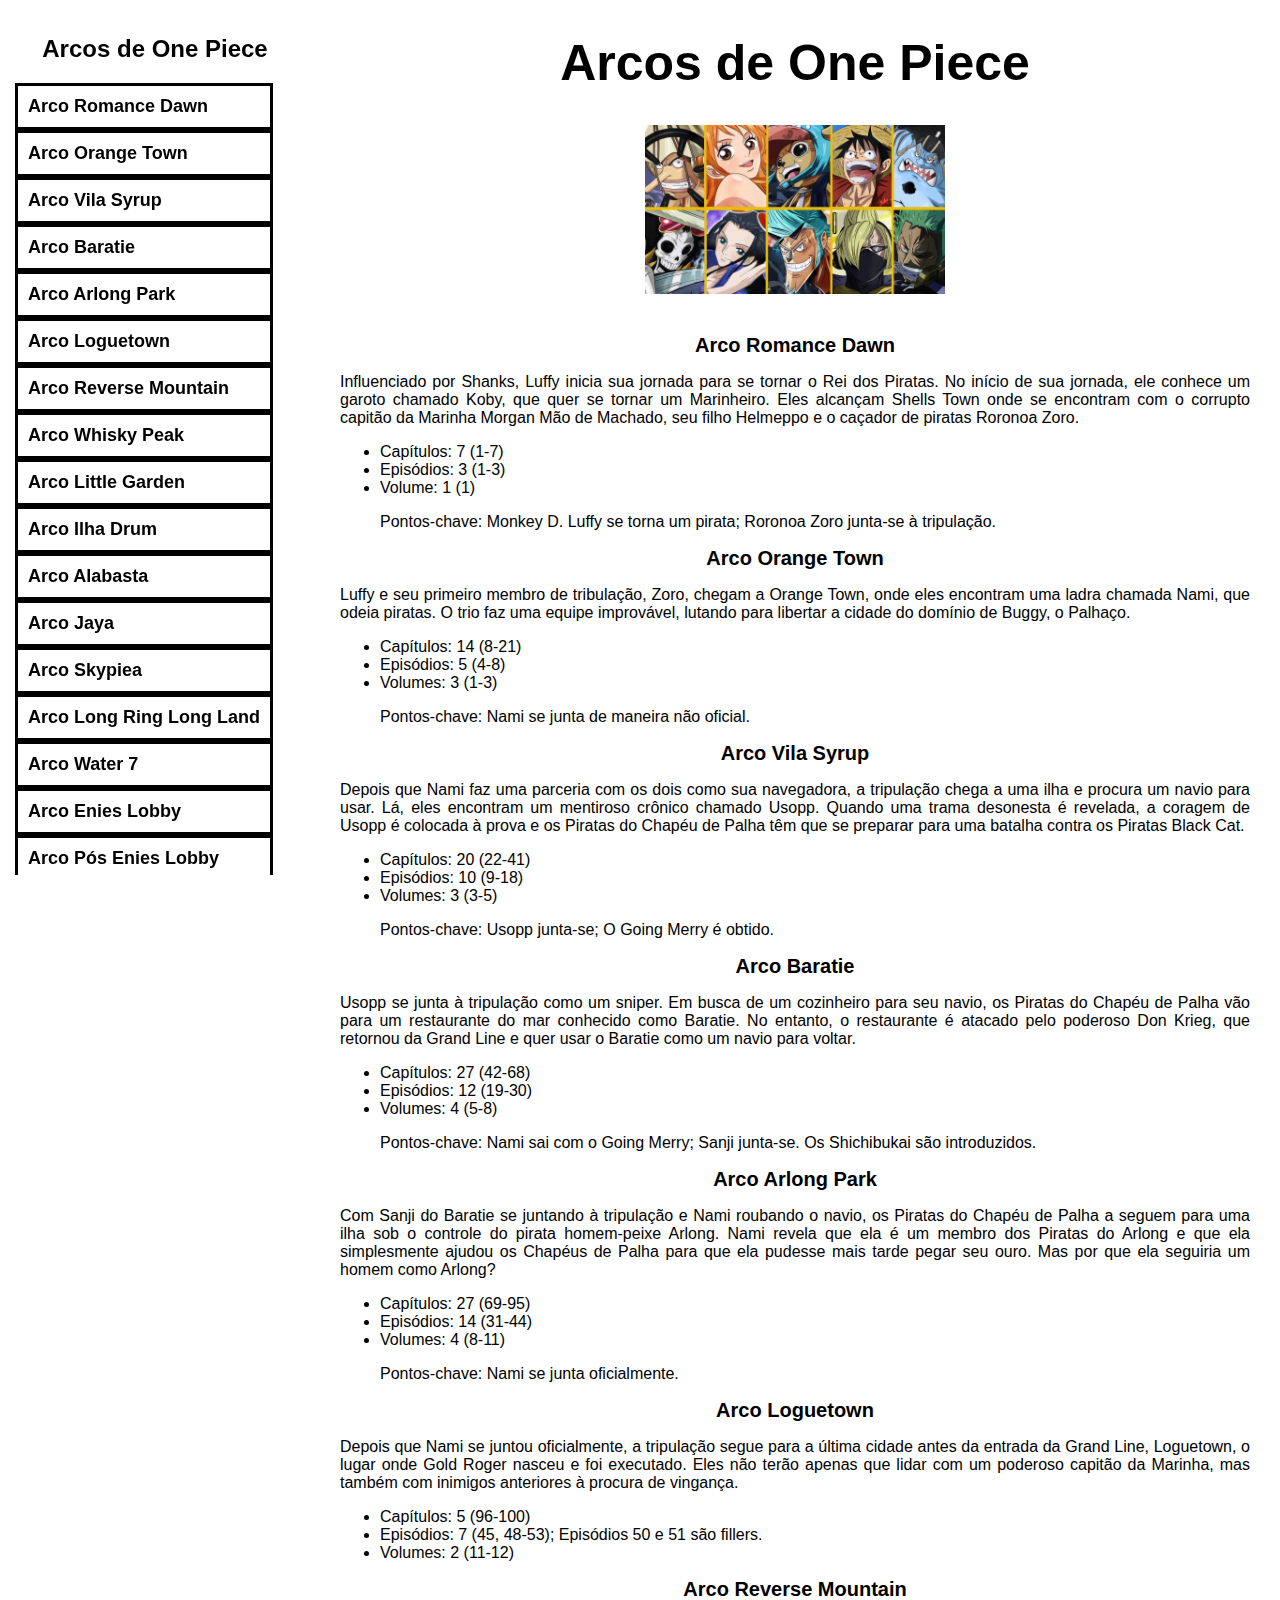
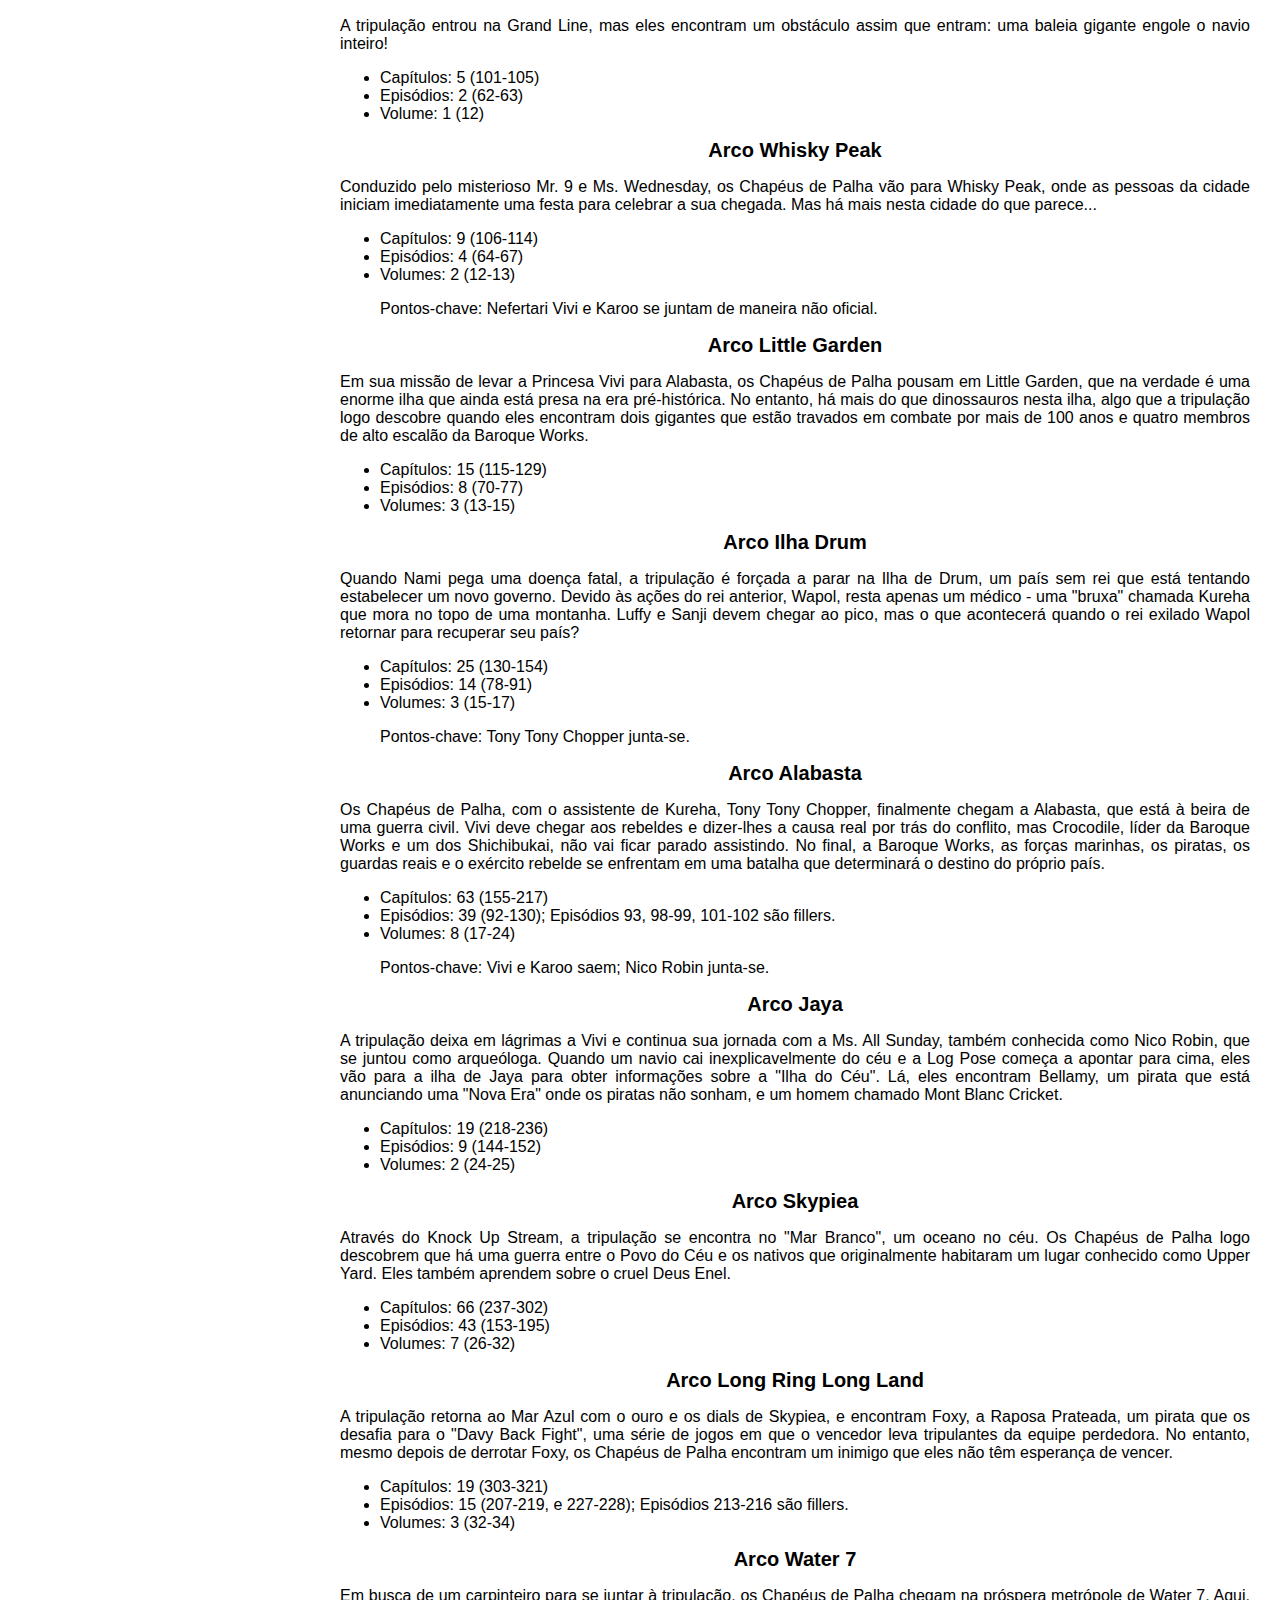
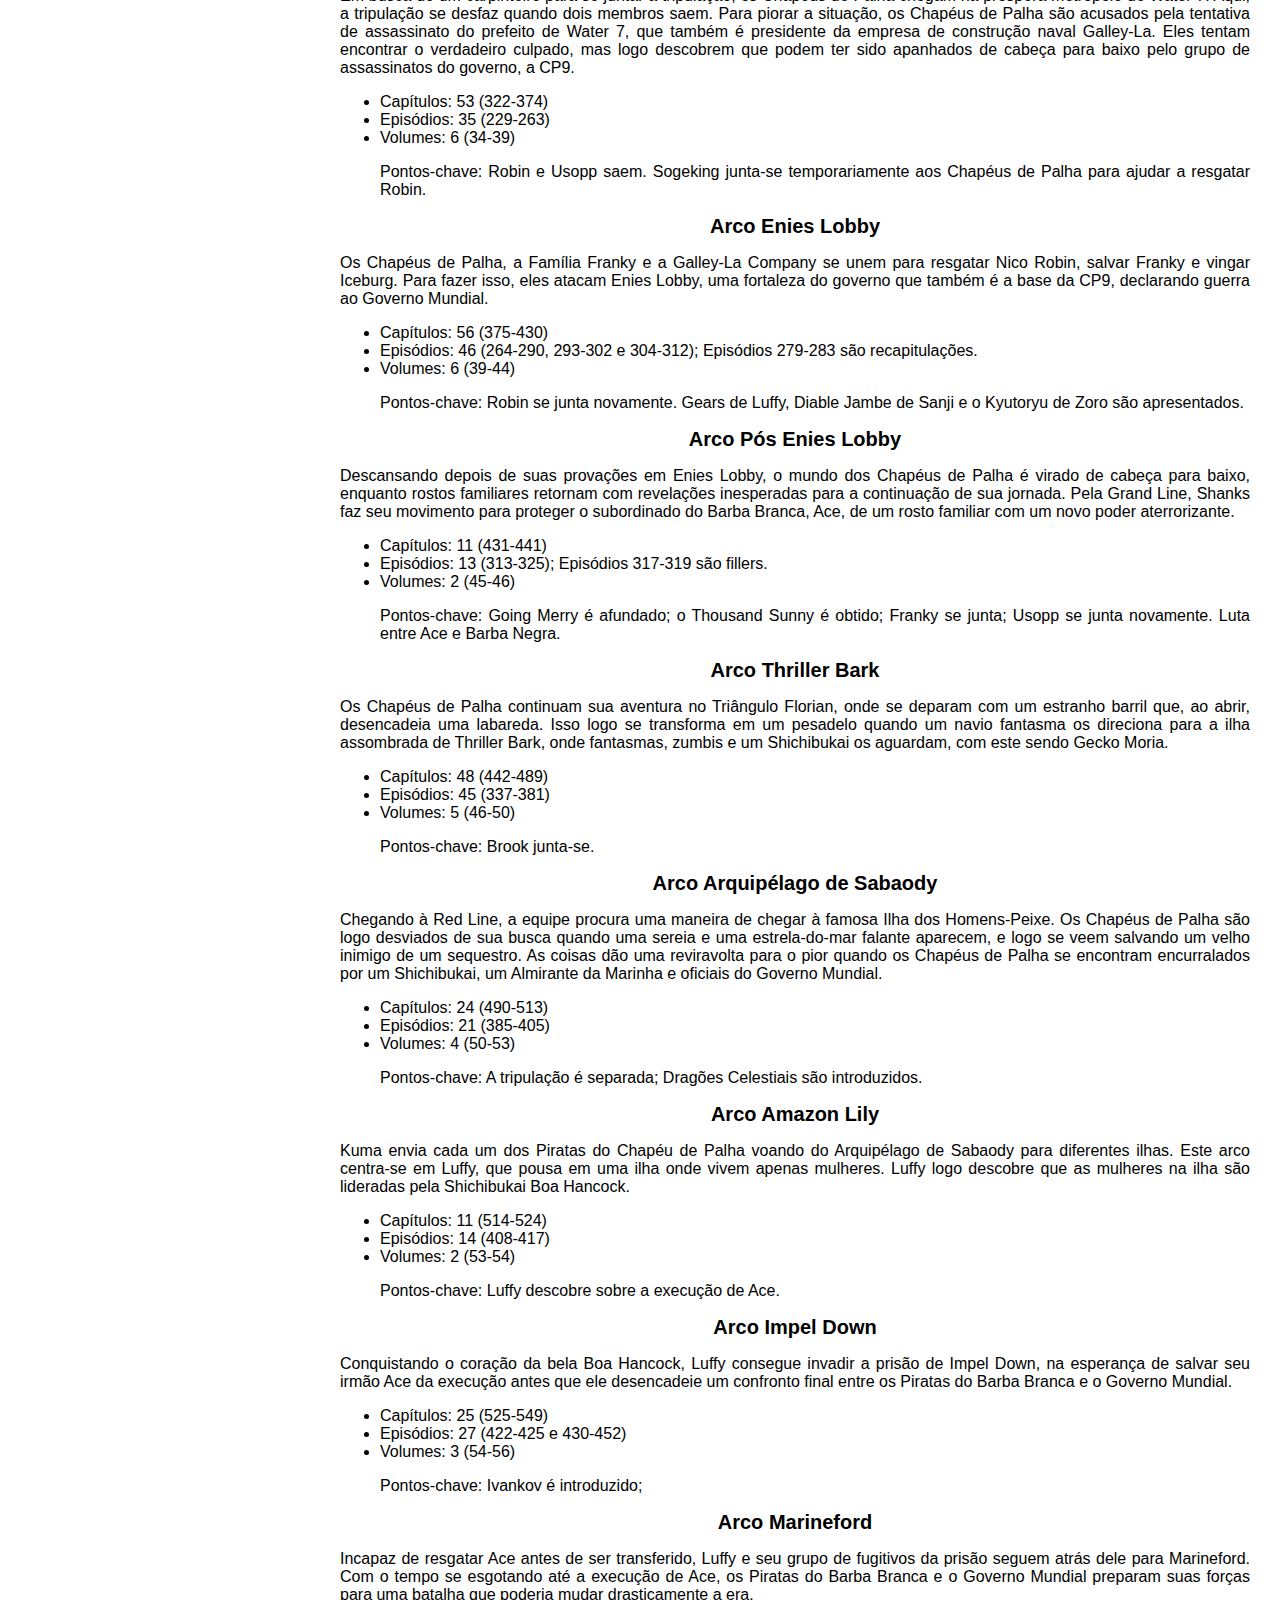
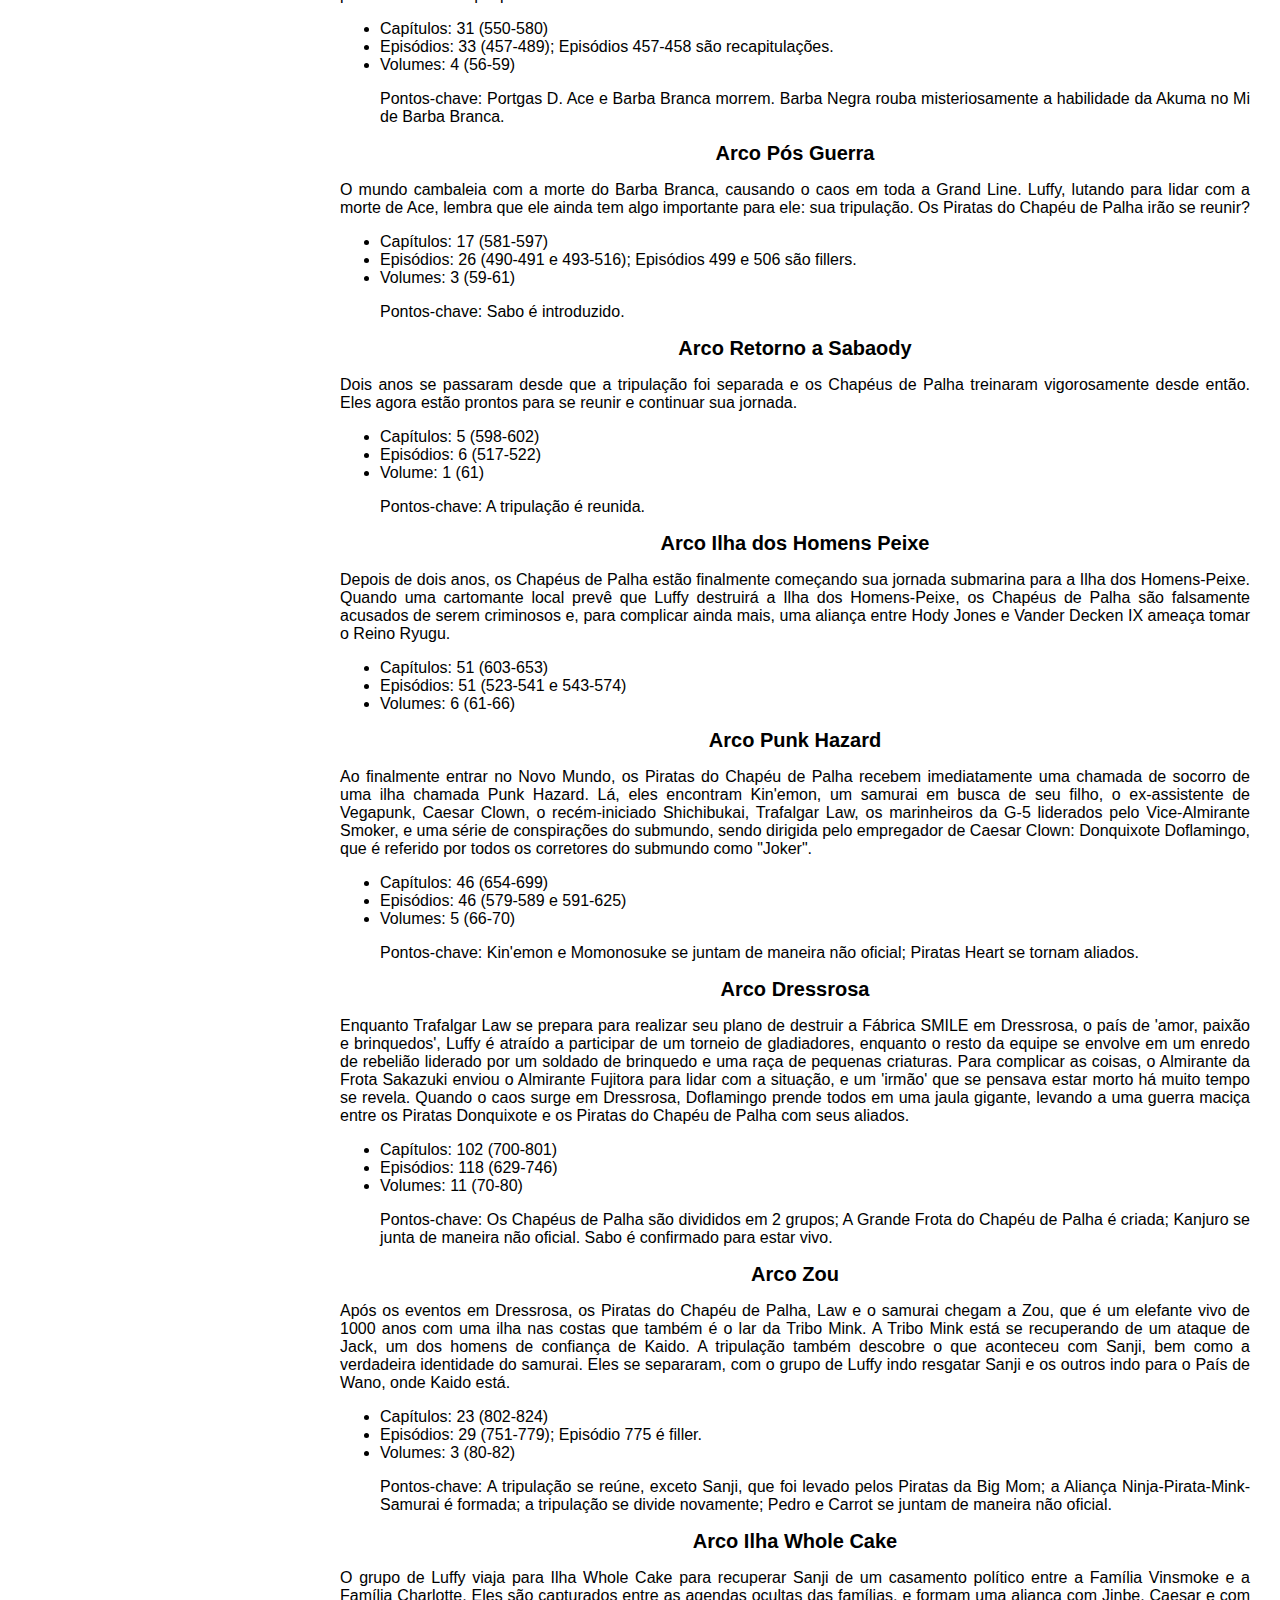
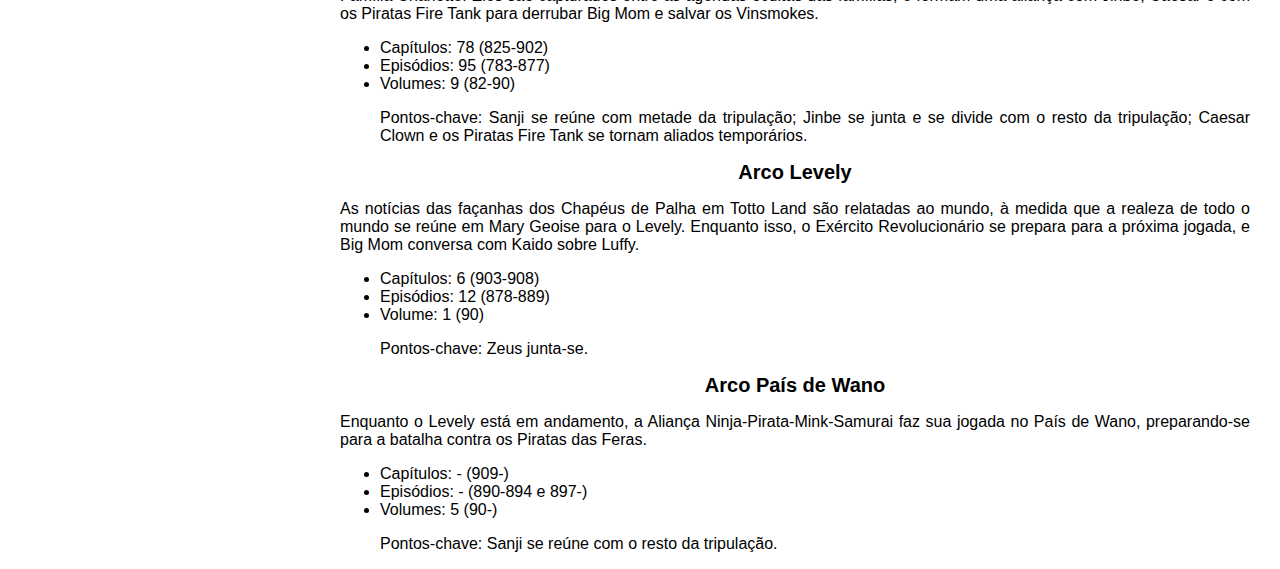
==== commit 4bcf6be9: "04 documentation page concluido" ====
--- a/04-technical-documentation-page/index.html
+++ b/04-technical-documentation-page/index.html
@@ -10,546 +10,566 @@
 <body>
     <header>
         <nav id="navbar">
-            <div><h2>Arcos de One Piece</h2></div>
+            <header>
+                <h2>Arcos de One Piece</h2>
+            </header>
             <ul>
-                <li><a href="#romance_down" class="nav-link">Arco Romance Dawn</a></li>
-                <li><a href="#orange_town" class="nav-link">Arco Orange Town</a></li>
-                <li><a href="#vila_syrup" class="nav-link">Arco Vila Syrup</a></li>
-                <li><a href="#baratie">Arco Baratie</a></li>
-                <li><a href="#arlong_park" class="nav-link">Arco Arlong Park</a></li>
-                <li><a href="#loguetown">Arco Loguetown</a></li>
-                <li><a href="#reverse_mountain" class="nav-link">Arco Reverse Mountain</a></li>
-                <li><a href="#whisky_peak" class="nav-link">Arco Whisky Peak</a></li>
-                <li><a href="#little_garden" class="nav-link">Arco Little Garden</a></li>
-                <li><a href="#drum" class="nav-link">Arco Ilha Drum</a></li>
-                <li><a href="#alabasta" class="nav-link">Araco Alabasta</a></li>
-                <li><a href="#jaya" class="nav-link">Arco Jaya</a></li>
-                <li><a href="#skypiea" class="nav-link">Arco Skypiea</a></li>
-                <li><a href="#long_ring" class="nav-link">Arco Long Ring Long Land</a></li>
-                <li><a href="#water_7" class="nav-link">Arco Water 7</a></li>
-                <li><a href="#enies_lobby" class="nav-link">Arco Enies Lobby</a></li>
-                <li><a href="#pos_enies_lobby" class="nav-link">Arco Pós-Enies Lobby</a></li>
-                <li><a href="#thriller_bark" class="nav-link">Arco Thriller Bark</a></li>
-                <li><a href="#arquipelago_sabaody" class="nav-link">Arco Arquipelo de Sabaody</a></li>
-                <li><a href="#amazon_lily" class="nav-link">Arco Amazon Lily</a></li>
-                <li><a href="#impel_down" class="nav-link">Arco Impel Down</a></li>
-                <li><a href="#marineford" class="nav-link">Arco Marineford</a></li>
-                <li><a href="#pos_guerra" class="nav-link">Arco Pós-Guerra</a></li>
-                <li><a href="#retorno_sabaody" class="nav-link">Aarco Retorno a Sabaody</a></li>
-                <li><a href="#homens_peixe" class="nav-link">Arco Ilha dos Homens-Peixe</a></li>
-                <li><a href="#punk_hazard" class="nav-link">Aarco Punk Hazard</a></li>
-                <li><a href="#dressrosa" class="nav-link">Arco Dressrosa</a></li>
-                <li><a href="#zou" class="nav-link">Arco Zou</a></li>
-                <li><a href="#whole_cake" class="nav-link">Arco Ilha Whole Cake</a></li>
-                <li><a href="#levely" class="nav-link">Arco Levely</a></li>
-                <li><a href="#pais_wano" class="nav-link">Arco País de Wano</a></li>
+                <li><a class="nav-link" href="#ARCO_ROMANCE_DAWN">Arco Romance Dawn</a></li>
+                <li><a class="nav-link" href="#ARCO_ORANGE_TOWN">Arco Orange Town</a></li>
+                <li><a  class="nav-link" href="#ARCO_VILA_SYRUP">Arco Vila Syrup</a></li>
+                <li><a class="nav-link" href="#ARCO_BARATIE">Arco Baratie</a></li>
+                <li><a class="nav-link" href="#ARCO_ARLONG_PARK">Arco Arlong Park</a></li>
+                <li><a class="nav-link" href="#ARCO_LOGUETOWN">Arco Loguetown</a></li>
+                <li><a class="nav-link" href="#ARCO_REVERSE_MOUNTAIN">Arco Reverse Mountain</a></li>
+                <li><a class="nav-link" href="#ARCO_WHISKY_PEAK">Arco Whisky Peak</a></li>
+                <li><a class="nav-link" href="#ARCO_LITTLE_GARDEN">Arco Little Garden</a></li>
+                <li><a class="nav-link" href="#ARCO_ILHA_DRUM">Arco Ilha Drum</a></li>
+                <li><a class="nav-link" href="#ARCO_ALABASTA">Arco Alabasta</a></li>
+                <li><a class="nav-link" href="#ARCO_JAYA">Arco Jaya</a></li>
+                <li><a class="nav-link" href="#ARCO_SKYPIEA">Arco Skypiea</a></li>
+                <li><a class="nav-link" href="#ARCO_LONG_RING_LONG_LAND">Arco Long Ring Long Land</a></li>
+                <li><a class="nav-link" href="#ARCO_WATER_7">Arco Water 7</a></li>
+                <li><a class="nav-link" href="#ARCO_ENIES_LOBBY">Arco Enies Lobby</a></li>
+                <li><a class="nav-link" href="#ARCO_PÓS_ENIES_LOBBY">Arco Pós Enies Lobby</a></li>
+                <li><a class="nav-link" href="#ARCO_THRILLER_BARK">Arco Thriller Bark</a></li>
+                <li><a class="nav-link" href="#ARCO_ARQUIPÉLAGO_DE_SABAODY">Arco Arquipélago de Sabaody</a></li>
+                <li><a class="nav-link" href="#ARCO_AMAZON_LILY">Arco Amazon Lily</a></li>
+                <li><a class="nav-link" href="#ARCO_IMPEL_DOWN">Arco Impel Down</a></li>
+                <li><a class="nav-link" href="#ARCO_MARINEFORD">Arco Marineford</a></li>
+                <li><a class="nav-link" href="#ARCO_PÓS_GUERRA">Arco Pós Guerra</a></li>
+                <li><a class="nav-link" href="#ARCO_RETORNO_A_SABAODY">Arco Retorno a Sabaody</a></li>
+                <li><a class="nav-link" href="#ARCO_ILHA_DOS_HOMENS_PEIXE">Arco Ilha dos Homens Peixe</a></li>
+                <li><a class="nav-link" href="#ARCO_PUNK_HAZARD">Arco Punk Hazard</a></li>
+                <li><a class="nav-link" href="#ARCO_DRESSROSA">Arco Dressrosa</a></li>
+                <li><a class="nav-link" href="#ARCO_ZOU">Arco Zou</a></li>
+                <li><a class="nav-link" href="#ARCO_ILHA_WHOLE_CAKE">Arco Ilha Whole Cake</a></li>
+                <li><a class="nav-link" href="#ARCO_LEVELY">Arco Levely</a></li>
+                <li><a class="nav-link" href="#ARCO_PAÍS_DE_WANO">Arco País de Wano</a></li>
+                <li class="hidden"><a class="nav-link" id="code-hidden" href="#code">code</a></li>
             </ul>
         </nav>
     </header>
     <main id="main-doc">
         <h1>Arcos de One Piece</h1>
-        <div><img src="images/maxresdefault.jpg" alt=""></div>
-        <section class="main-section" id="romance_down">
+        <div><img src="images/onepiece.jpg" alt=""></div>
+        <section class="main-section" id="ARCO_ROMANCE_DAWN">
             <header>
-                <h2>Arco Romance Dawn</h2>
+                Arco Romance Dawn
             </header>
                 <article>
                     <p>Influenciado por Shanks, Luffy inicia sua jornada para se tornar o Rei dos Piratas. No início de sua jornada, ele conhece um garoto chamado Koby, que quer se tornar um Marinheiro. Eles alcançam Shells Town onde se encontram com o corrupto capitão da Marinha Morgan Mão de Machado, seu filho Helmeppo e o caçador de piratas Roronoa Zoro.</p>
-                    <p>
-                        Capítulos: 7 (1-7)<br>
-                        Episódios: 3 (1-3)<br>
-                        Volume: 1 (1)<br>
-                        Pontos-chave: Monkey D. Luffy se torna um pirata; Roronoa Zoro junta-se à tripulação.
-                    </p>
+                    
+                        <ul>
+                            <li>Capítulos: 7 (1-7)</li>
+                            <li>Episódios: 3 (1-3)</li>
+                            <li>Volume: 1 (1)</li>
+                            <p>Pontos-chave: Monkey D. Luffy se torna um pirata; Roronoa Zoro junta-se à tripulação.</p>
+                        </ul>
+                    
                 </article>
         </section>
             
-            <section class="section-main" id="orange_town">
-                <h2>Arco Orange Town</h2>
+            <section class="main-section" id="ARCO_ORANGE_TOWN">
+                <header>
+                    Arco Orange Town
+                </header>
                 <article>
                     <p>Luffy e seu primeiro membro de tribulação, Zoro, chegam a Orange Town, onde eles encontram uma ladra chamada Nami, que odeia piratas. O trio faz uma equipe improvável, lutando para libertar a cidade do domínio de Buggy, o Palhaço.</p>
                     
-                    <p>
-                        Capítulos: 14 (8-21)<br>
-                        Episódios: 5 (4-8)<br>
-                        Volumes: 3 (1-3)<br>
-                        Pontos-chave: Nami se junta de maneira não oficial.
-                    </p>
-                </article>
-            </section>
-
-            <section class="section-main" id="vila_syrup">
-                <header>
-                    <h2>Arco Vila Syrup</h2>
+                   <ul>
+                           <li>Capítulos: 14 (8-21)</li>
+                           <li>Episódios: 5 (4-8)</li>
+                           <li>Volumes: 3 (1-3)</li>
+                           <p>Pontos-chave: Nami se junta de maneira não oficial.</p>
+                   </ul>
+                </article>
+            </section>
+
+            <section class="main-section" id="ARCO_VILA_SYRUP">
+                <header>
+                    Arco Vila Syrup
                 </header>
                 <article>
                     <p>Depois que Nami faz uma parceria com os dois como sua navegadora, a tripulação chega a uma ilha e procura um navio para usar. Lá, eles encontram um mentiroso crônico chamado Usopp. Quando uma trama desonesta é revelada, a coragem de Usopp é colocada à prova e os Piratas do Chapéu de Palha têm que se preparar para uma batalha contra os Piratas Black Cat.</p>
-                    
-                    <p>
-                        Capítulos: 20 (22-41)<br>
-                        Episódios: 10 (9-18)<br>
-                        Volumes: 3 (3-5)<br>
-                        Pontos-chave: Usopp junta-se; O Going Merry é obtido.
-                    </p>
-                </article>
-            </section>
-
-            <section class="section-main" id="baratie">
-                <header>
-                    <h2>Arco Baratie</h2>
+                    <ul>
+                        <li>Capítulos: 20 (22-41)</li>
+                        <li>Episódios: 10 (9-18)</li>
+                        <li>Volumes: 3 (3-5)</li>
+                        <p>Pontos-chave: Usopp junta-se; O Going Merry é obtido.</p>
+                    </ul>
+                </article>
+            </section>
+
+            <section class="main-section" id="ARCO_BARATIE">
+                <header>
+                    Arco Baratie
                 </header>
                 <article>
                     <p>Usopp se junta à tripulação como um sniper. Em busca de um cozinheiro para seu navio, os Piratas do Chapéu de Palha vão para um restaurante do mar conhecido como Baratie. No entanto, o restaurante é atacado pelo poderoso Don Krieg, que retornou da Grand Line e quer usar o Baratie como um navio para voltar.</p>
                     
-                    <p>
-                        Capítulos: 27 (42-68)<br>
-                        Episódios: 12 (19-30)<br>
-                        Volumes: 4 (5-8)<br>
-                        Pontos-chave: Nami sai com o Going Merry; Sanji junta-se. Os Shichibukai são introduzidos.
-                    </p>
-                </article>
-            </section>
-            
-            <section class="section-main" id="arlong_park">
-                <header>
-                    <h2>Arco Arlong Park</h2>
+                   <ul>
+                            <li>Capítulos: 27 (42-68)</li>
+                            <li>Episódios: 12 (19-30)</li>
+                            <li>Volumes: 4 (5-8)</li>
+                            <p>Pontos-chave: Nami sai com o Going Merry; Sanji junta-se. Os Shichibukai são introduzidos.</p>
+                   </ul>
+                </article>
+            </section>
+            
+            <section class="main-section" id="ARCO_ARLONG_PARK">
+                <header>
+                    Arco Arlong Park
                 </header>
                 <article>
                     <p>Com Sanji do Baratie se juntando à tripulação e Nami roubando o navio, os Piratas do Chapéu de Palha a seguem para uma ilha sob o controle do pirata homem-peixe Arlong. Nami revela que ela é um membro dos Piratas do Arlong e que ela simplesmente ajudou os Chapéus de Palha para que ela pudesse mais tarde pegar seu ouro. Mas por que ela seguiria um homem como Arlong?</p>
                     
-                    <p>
-                        Capítulos: 27 (69-95)<br>
-                        Episódios: 14 (31-44)<br>
-                        Volumes: 4 (8-11)<br>
-                        Pontos-chave: Nami se junta oficialmente.
-                    </p>
-                </article>
-            </section>
-
-            <section class="section-main" id="loguetown">
-                <header>
-                    <h2>Arco Loguetown</h2>
+                    <ul>
+                        <li>Capítulos: 27 (69-95)</li>
+                        <li>Episódios: 14 (31-44)</li>
+                        <li>Volumes: 4 (8-11)</li>
+                        <p>Pontos-chave: Nami se junta oficialmente.</p>
+                    </ul>
+                </article>
+            </section>
+
+            <section class="main-section" id="ARCO_LOGUETOWN">
+                <header>
+                    Arco Loguetown
                 </header>
                 <article>
                     <p>
                         Depois que Nami se juntou oficialmente, a tripulação segue para a última cidade antes da entrada da Grand Line, Loguetown, o lugar onde Gold Roger nasceu e foi executado. Eles não terão apenas que lidar com um poderoso capitão da Marinha, mas também com inimigos anteriores à procura de vingança.
                     </p>
-                    <p>
-                        Capítulos: 5 (96-100)<br>
-                        Episódios: 7 (45, 48-53); Episódios 50 e 51 são fillers.<br>
-                        Volumes: 2 (11-12)
-                    </p>
-                </article>
-            </section>
-
-            <section class="section-main" id="reverse_mountain">
-                <header>
-                    <h2>Arco Reverse Mountain</h2>
+                    <ul>
+                        <li>Capítulos: 5 (96-100)</li>
+                        <li>Episódios: 7 (45, 48-53); Episódios 50 e 51 são fillers.</li>
+                        <li>Volumes: 2 (11-12)</li>
+                    </ul>
+                </article>
+            </section>
+
+            <section class="main-section" id="ARCO_REVERSE_MOUNTAIN">
+                <header>
+                    Arco Reverse Mountain
                 </header>
                 <article>
                     <p>A tripulação entrou na Grand Line, mas eles encontram um obstáculo assim que entram: uma baleia gigante engole o navio inteiro!</p>
                     
-                    <p>
-                        Capítulos: 5 (101-105)<br>
-                        Episódios: 2 (62-63)<br>
-                        Volume: 1 (12)
-                    </p>
-                </article>
-            </section>
-
-            <section class="section-main" id="whisky_peak">
-                <header>
-                    <h2>Arco Whisky Peak</h2>
+                    <ul>
+                        <li>Capítulos: 5 (101-105)</li>
+                        <li>Episódios: 2 (62-63)</li>
+                        <li>Volume: 1 (12)</li>
+                    </ul>
+                </article>
+            </section>
+
+            <section class="main-section" id="ARCO_WHISKY_PEAK">
+                <header>
+                    Arco Whisky Peak
                 </header>
                 <article>
                     <p>Conduzido pelo misterioso Mr. 9 e Ms. Wednesday, os Chapéus de Palha vão para Whisky Peak, onde as pessoas da cidade iniciam imediatamente uma festa para celebrar a sua chegada. Mas há mais nesta cidade do que parece...</p>
                     
-                    <p>
-                        Capítulos: 9 (106-114)<br>
-                        Episódios: 4 (64-67)<br>
-                        Volumes: 2 (12-13)<br>
-                        Pontos-chave: Nefertari Vivi e Karoo se juntam de maneira não oficial.
-                    </p>
-                </article>
-            </section>
-
-            <section>
-                <header class="section-main" id="little_garden">
-                    <h2>Arco Little Garden</h2>
+                    <ul>
+                        <li>Capítulos: 9 (106-114)</li>
+                        <li>Episódios: 4 (64-67)</li>
+                        <li>Volumes: 2 (12-13)</li>
+                        <p>Pontos-chave: Nefertari Vivi e Karoo se juntam de maneira não oficial.</p>
+                    </ul>
+                </article>
+            </section>
+
+            <section  class="main-section" id="ARCO_LITTLE_GARDEN">
+                <header>
+                    Arco Little Garden
                 </header>
                 <article>
                     <p>Em sua missão de levar a Princesa Vivi para Alabasta, os Chapéus de Palha pousam em Little Garden, que na verdade é uma enorme ilha que ainda está presa na era pré-histórica. No entanto, há mais do que dinossauros nesta ilha, algo que a tripulação logo descobre quando eles encontram dois gigantes que estão travados em combate por mais de 100 anos e quatro membros de alto escalão da Baroque Works.</p>
                     
-                    <p>
-                        Capítulos: 15 (115-129)<br>
-                        Episódios: 8 (70-77)<br>
-                        Volumes: 3 (13-15)<br>
-                    </p>
-                </article>
-            </section>
-
-            <section class="section-main" id="drum">
-                <header>
-                    <h2>Arco Ilha Drum</h2>
+                    <ul>
+                        <li>Capítulos: 15 (115-129)</li>
+                        <li>Episódios: 8 (70-77)</li>
+                        <li>Volumes: 3 (13-15)</li>
+                    </ul>
+                </article>
+            </section>
+
+            <section class="main-section" id="ARCO_ILHA_DRUM">
+                <header>
+                    Arco Ilha Drum
                 </header>
                 <article>
                     <p>Quando Nami pega uma doença fatal, a tripulação é forçada a parar na Ilha de Drum, um país sem rei que está tentando estabelecer um novo governo. Devido às ações do rei anterior, Wapol, resta apenas um médico - uma "bruxa" chamada Kureha que mora no topo de uma montanha. Luffy e Sanji devem chegar ao pico, mas o que acontecerá quando o rei exilado Wapol retornar para recuperar seu país?</p>
                     
-                    <p>
-                        Capítulos: 25 (130-154) <br>
-                        Episódios: 14 (78-91)<br>
-                        Volumes: 3 (15-17)<br>
-                        Pontos-chave: Tony Tony Chopper junta-se.
-                    </p>
-                </article>
-            </section>
-
-            <section class="section-main" id="alabasta">
-                <header>
-                    <h2>Arco Alabasta</h2>
+                    <ul>
+                        <li>Capítulos: 25 (130-154)</li>
+                        <li>Episódios: 14 (78-91)</li>
+                        <li>Volumes: 3 (15-17)</li>
+                        <p>Pontos-chave: Tony Tony Chopper junta-se.</p>
+                    </ul>
+                </article>
+            </section>
+
+            <section class="main-section" id="ARCO_ALABASTA">
+                <header>
+                    Arco Alabasta
                 </header>
                 <article>
                     <p>Os Chapéus de Palha, com o assistente de Kureha, Tony Tony Chopper, finalmente chegam a Alabasta, que está à beira de uma guerra civil. Vivi deve chegar aos rebeldes e dizer-lhes a causa real por trás do conflito, mas Crocodile, líder da Baroque Works e um dos Shichibukai, não vai ficar parado assistindo. No final, a Baroque Works, as forças marinhas, os piratas, os guardas reais e o exército rebelde se enfrentam em uma batalha que determinará o destino do próprio país.</p>
                     
-                    <p>
-                        Capítulos: 63 (155-217)<br>
-                        Episódios: 39 (92-130); Episódios 93, 98-99, 101-102 são fillers.<br>
-                        Volumes: 8 (17-24)<br>
-                        Pontos-chave: Vivi e Karoo saem; Nico Robin junta-se.
-                    </p>
+                    <ul>
+                        <li>Capítulos: 63 (155-217)</li>
+                        <li>Episódios: 39 (92-130); Episódios 93, 98-99, 101-102 são fillers.</li>
+                        <li>Volumes: 8 (17-24)</li>
+                        <p>Pontos-chave: Vivi e Karoo saem; Nico Robin junta-se.</p>
+                    </ul>
                 </article>
             </section>
 
            
-            <section class="section-main" id="jaya">
-                <header>
-                    <h2>Arco Jaya</h2>
+            <section class="main-section" id="ARCO_JAYA">
+                <header>
+                    Arco Jaya
                 </header>
                 <article>
                     <p>A tripulação deixa em lágrimas a Vivi e continua sua jornada com a Ms. All Sunday, também conhecida como Nico Robin, que se juntou como arqueóloga. Quando um navio cai inexplicavelmente do céu e a Log Pose começa a apontar para cima, eles vão para a ilha de Jaya para obter informações sobre a "Ilha do Céu". Lá, eles encontram Bellamy, um pirata que está anunciando uma "Nova Era" onde os piratas não sonham, e um homem chamado Mont Blanc Cricket.</p>
                     
-                    <p>
-                        Capítulos: 19 (218-236)<br>
-                        Episódios: 9 (144-152)<br>
-                        Volumes: 2 (24-25)
-                    </p>
-                </article>
-            </section>
-
-            <section class="section-main" id="skypiea">
-                <header>
-                    <h2>Arco Skypiea</h2>
+                    <ul>
+                        <li>Capítulos: 19 (218-236)</li>
+                        <li>Episódios: 9 (144-152)</li>
+                        <li>Volumes: 2 (24-25)</li>
+                    </ul>
+                </article>
+            </section>
+
+            <section class="main-section" id="ARCO_SKYPIEA">
+                <header>
+                    Arco Skypiea
                 </header>
                 <article>
                     <p>Através do Knock Up Stream, a tripulação se encontra no "Mar Branco", um oceano no céu. Os Chapéus de Palha logo descobrem que há uma guerra entre o Povo do Céu e os nativos que originalmente habitaram um lugar conhecido como Upper Yard. Eles também aprendem sobre o cruel Deus Enel.</p>
                     
-                    <p>
-                        Capítulos: 66 (237-302)<br>
-                        Episódios: 43 (153-195)<br>
-                        Volumes: 7 (26-32)
-                    </p>
+                    <ul>
+                        <li>Capítulos: 66 (237-302)</li>
+                        <li>Episódios: 43 (153-195)</li>
+                        <li>Volumes: 7 (26-32)</li>
+                    </ul>
                 </article>
             </section>
 
            
-            <section class="section-main" id="long_ring">
-                <header>
-                    <h2>Arco Long Ring Long Land</h2>
+            <section class="main-section" id="ARCO_LONG_RING_LONG_LAND">
+                <header>
+                    Arco Long Ring Long Land
                 </header>
                 <article>
                     <p>
                         A tripulação retorna ao Mar Azul com o ouro e os dials de Skypiea, e encontram Foxy, a Raposa Prateada, um pirata que os desafia para o "Davy Back Fight", uma série de jogos em que o vencedor leva tripulantes da equipe perdedora. No entanto, mesmo depois de derrotar Foxy, os Chapéus de Palha encontram um inimigo que eles não têm esperança de vencer.
                     </p>
-                    <p>
-                        Capítulos: 19 (303-321)<br>
-                        Episódios: 15 (207-219, e 227-228); Episódios 213-216 são fillers.<br>
-                        Volumes: 3 (32-34)
-                    </p>
-                </article>
-            </section>
-
-            <section class="section-main" id="water_7">
-                <header>
-                    <h2>Arco Water 7</h2>
+                    <ul>
+                        <li>Capítulos: 19 (303-321)</li>
+                        <li>Episódios: 15 (207-219, e 227-228); Episódios 213-216 são fillers.</li>
+                        <li>Volumes: 3 (32-34)</li>
+                    </ul>
+                </article>
+            </section>
+
+            <section class="main-section" id="ARCO_WATER_7">
+                <header>
+                    Arco Water 7
                 </header>
                 <article>
                     <p>
                         Em busca de um carpinteiro para se juntar à tripulação, os Chapéus de Palha chegam na próspera metrópole de Water 7. Aqui, a tripulação se desfaz quando dois membros saem. Para piorar a situação, os Chapéus de Palha são acusados pela tentativa de assassinato do prefeito de Water 7, que também é presidente da empresa de construção naval Galley-La. Eles tentam encontrar o verdadeiro culpado, mas logo descobrem que podem ter sido apanhados de cabeça para baixo pelo grupo de assassinatos do governo, a CP9.
                     
                     </p>
-                    <p>
-                        Capítulos: 53 (322-374)<br>
-                        Episódios: 35 (229-263)<br>
-                        Volumes: 6 (34-39)<br>
-                        Pontos-chave: Robin e Usopp saem. Sogeking junta-se temporariamente aos Chapéus de Palha para ajudar a resgatar Robin.
-                    </p>
-                </article>
-            </section>
-
-            <section class="section-main" id="enies_lobby">
-                <header>
-                    <h2>Arco Enies Lobby</h2>
+                    <ul>
+                        <li>Capítulos: 53 (322-374)</li>
+                        <li>Episódios: 35 (229-263)</li>
+                        <li>Volumes: 6 (34-39)</li>
+                        <p>Pontos-chave: Robin e Usopp saem. Sogeking junta-se temporariamente aos Chapéus de Palha para ajudar a resgatar Robin.</p>
+                    </ul>
+                </article>
+            </section>
+
+            <section class="main-section" id="ARCO_ENIES_LOBBY">
+                <header>
+                    Arco Enies Lobby
                 </header>
                 <article>
                     <p>Os Chapéus de Palha, a Família Franky e a Galley-La Company se unem para resgatar Nico Robin, salvar Franky e vingar Iceburg. Para fazer isso, eles atacam Enies Lobby, uma fortaleza do governo que também é a base da CP9, declarando guerra ao Governo Mundial.</p>
                     
-                    <p>
-                        Capítulos: 56 (375-430)<br>
-                        Episódios: 46 (264-290, 293-302 e 304-312); Episódios 279-283 são recapitulações.<br>
-                        Volumes: 6 (39-44)<br>
-                        Pontos-chave: Robin se junta novamente. Gears de Luffy, Diable Jambe de Sanji e o Kyutoryu de Zoro são apresentados.
-                    </p>
-                </article>
-            </section>
-
-            <section class="section-main" id="pos_enies_lobby">
-                <header>
-                    <h2>Arco Pós-Enies Lobby</h2>
+                    <ul>
+                        <li>Capítulos: 56 (375-430)</li>
+                        <li>Episódios: 46 (264-290, 293-302 e 304-312); Episódios 279-283 são recapitulações.</li>
+                        <li>Volumes: 6 (39-44)</li>
+                        <p>Pontos-chave: Robin se junta novamente. Gears de Luffy, Diable Jambe de Sanji e o Kyutoryu de Zoro são apresentados.</p>
+                    </ul>
+                </article>
+            </section>
+
+            <section class="main-section" id="ARCO_PÓS_ENIES_LOBBY">
+                <header>
+                    Arco Pós Enies Lobby
                 </header>
                 <article>
                     <p>Descansando depois de suas provações em Enies Lobby, o mundo dos Chapéus de Palha é virado de cabeça para baixo, enquanto rostos familiares retornam com revelações inesperadas para a continuação de sua jornada. Pela Grand Line, Shanks faz seu movimento para proteger o subordinado do Barba Branca, Ace, de um rosto familiar com um novo poder aterrorizante.</p>
                     
-                    <p>
-                        Capítulos: 11 (431-441)<br>
-                        Episódios: 13 (313-325); Episódios 317-319 são fillers.<br>
-                        Volumes: 2 (45-46)<br>
-                        Pontos-chave: Going Merry é afundado; o Thousand Sunny é obtido; Franky se junta; Usopp se junta novamente. Luta entre Ace e Barba Negra.
-                    </p>
-                </article>
-            </section>
-
-            
-            <section class="section-main" id="thriller_bark">
-                <header>
-                    <h2>Arco Thriller Bark</h2>
+                    <ul>
+                        <li>Capítulos: 11 (431-441)</li>
+                        <li>Episódios: 13 (313-325); Episódios 317-319 são fillers.</li>
+                        <li>Volumes: 2 (45-46)</li>
+                        <p>Pontos-chave: Going Merry é afundado; o Thousand Sunny é obtido; Franky se junta; Usopp se junta novamente. Luta entre Ace e Barba Negra.</p>
+                    </ul>
+                </article>
+            </section>
+
+            
+            <section class="main-section" id="ARCO_THRILLER_BARK">
+                <header>
+                    Arco Thriller Bark
                 </header>
                 <article>
                     <p>Os Chapéus de Palha continuam sua aventura no Triângulo Florian, onde se deparam com um estranho barril que, ao abrir, desencadeia uma labareda. Isso logo se transforma em um pesadelo quando um navio fantasma os direciona para a ilha assombrada de Thriller Bark, onde fantasmas, zumbis e um Shichibukai os aguardam, com este sendo Gecko Moria.</p>
                     
-                    <p>
-                        Capítulos: 48 (442-489)<br>
-                        Episódios: 45 (337-381)<br>
-                        Volumes: 5 (46-50)<br>
-                        Pontos-chave: Brook junta-se.
-                    </p>
-                </article>
-            </section>
-
-            
-            <section class="section-main" id="arquipelago_sabaody">
-                <header>
-                    <h2>Arco Arquipélago de Sabaody</h2>
+                    <ul>
+                        <li>Capítulos: 48 (442-489)</li>
+                        <li>Episódios: 45 (337-381)</li>
+                        <li>Volumes: 5 (46-50)</li>
+                        <p>Pontos-chave: Brook junta-se.</p>
+                    </ul>
+                </article>
+            </section>
+
+            
+            <section class="main-section" id="ARCO_ARQUIPÉLAGO_DE_SABAODY">
+                <header>
+                    Arco Arquipélago de Sabaody
                 </header>
                 <article>
                     <p>Chegando à Red Line, a equipe procura uma maneira de chegar à famosa Ilha dos Homens-Peixe. Os Chapéus de Palha são logo desviados de sua busca quando uma sereia e uma estrela-do-mar falante aparecem, e logo se veem salvando um velho inimigo de um sequestro. As coisas dão uma reviravolta para o pior quando os Chapéus de Palha se encontram encurralados por um Shichibukai, um Almirante da Marinha e oficiais do Governo Mundial.</p>
                     
-                    <p>
-                        Capítulos: 24 (490-513)<br>
-                        Episódios: 21 (385-405)<br>
-                        Volumes: 4 (50-53)<br>
-                        Pontos-chave: A tripulação é separada; Dragões Celestiais são introduzidos.
-                    </p>
-                </article>
-            </section>
-
-            <section class="section-main" id="amazon_lily">
-                <header>
-                    <h2>Arco Amazon Lily</h2>
+                    <ul>
+                        <li>Capítulos: 24 (490-513)</li>
+                        <li>Episódios: 21 (385-405)</li>
+                        <li>Volumes: 4 (50-53)</li>
+                        <p>Pontos-chave: A tripulação é separada; Dragões Celestiais são introduzidos.</p>
+                    </ul>
+                </article>
+            </section>
+
+            <section class="main-section" id="ARCO_AMAZON_LILY">
+                <header>
+                    Arco Amazon Lily
                 </header>
                 <article>
                     <p>
                         Kuma envia cada um dos Piratas do Chapéu de Palha voando do Arquipélago de Sabaody para diferentes ilhas. Este arco centra-se em Luffy, que pousa em uma ilha onde vivem apenas mulheres. Luffy logo descobre que as mulheres na ilha são lideradas pela Shichibukai Boa Hancock.
                     
                     </p>
-                    <p>
-                        Capítulos: 11 (514-524)<br>
-                        Episódios: 14 (408-417)<br>
-                        Volumes: 2 (53-54)<br>
-                        Pontos-chave: Luffy descobre sobre a execução de Ace.
-                    </p>
-                </article>
-            </section>
-
-            <section class="section-main" id="impel_down">
-                <header>
-                    <h2>Arco Impel Down</h2>
+                    <ul>
+                        <li>Capítulos: 11 (514-524)</li>
+                        <li>Episódios: 14 (408-417)</li>
+                        <li>Volumes: 2 (53-54)</li>
+                        <p>Pontos-chave: Luffy descobre sobre a execução de Ace.</p>
+                    </ul>
+                </article>
+            </section>
+
+            <section class="main-section" id="ARCO_IMPEL_DOWN">
+                <header>
+                    Arco Impel Down
                 </header>
                 <article>
                     <p>
                         Conquistando o coração da bela Boa Hancock, Luffy consegue invadir a prisão de Impel Down, na esperança de salvar seu irmão Ace da execução antes que ele desencadeie um confronto final entre os Piratas do Barba Branca e o Governo Mundial.
                         
                     </p>
-                    <p>
-                        Capítulos: 25 (525-549)<br>
-                        Episódios: 27 (422-425 e 430-452)<br>
-                        Volumes: 3 (54-56)<br>
-                        Pontos-chave: Ivankov é introduzido;
-                    </p>
-                </article>
-            </section>
-
-            <section class="section-main" id="marineford">
-                <header>
-                    <h2>Arco Marineford</h2>
+                    <ul>
+                        <li>Capítulos: 25 (525-549)</li>
+                        <li>Episódios: 27 (422-425 e 430-452)</li>
+                        <li>Volumes: 3 (54-56)</li>
+                        <p>Pontos-chave: Ivankov é introduzido;</p>
+                    </ul>
+                </article>
+            </section>
+
+            <section class="main-section" id="ARCO_MARINEFORD">
+                <header>
+                    Arco Marineford
                 </header>
                 <article>
                     <p>Incapaz de resgatar Ace antes de ser transferido, Luffy e seu grupo de fugitivos da prisão seguem atrás dele para Marineford. Com o tempo se esgotando até a execução de Ace, os Piratas do Barba Branca e o Governo Mundial preparam suas forças para uma batalha que poderia mudar drasticamente a era.</p>
                     
-                    <p>
-                        Capítulos: 31 (550-580)<br>
-                        Episódios: 33 (457-489); Episódios 457-458 são recapitulações.<br>
-                        Volumes: 4 (56-59)<br>
-                        Pontos-chave: Portgas D. Ace e Barba Branca morrem. Barba Negra rouba misteriosamente a habilidade da Akuma no Mi de Barba Branca.
-                    </p>
-                </article>
-            </section>
-
-            <section class="section-main" id="pos_guerra">
-                <header>
-                    <h2>Arco Pós-Guerra</h2>
+                    <ul>
+                        <li>Capítulos: 31 (550-580)</li>
+                        <li>Episódios: 33 (457-489); Episódios 457-458 são recapitulações.</li>
+                        <li>Volumes: 4 (56-59)</li>
+                        <p>Pontos-chave: Portgas D. Ace e Barba Branca morrem. Barba Negra rouba misteriosamente a habilidade da Akuma no Mi de Barba Branca.</p>
+                    </ul>
+                </article>
+            </section>
+
+            <section class="main-section" id="ARCO_PÓS_GUERRA">
+                <header>
+                    Arco Pós Guerra
                 </header>
                 <article>
                     <p>O mundo cambaleia com a morte do Barba Branca, causando o caos em toda a Grand Line. Luffy, lutando para lidar com a morte de Ace, lembra que ele ainda tem algo importante para ele: sua tripulação. Os Piratas do Chapéu de Palha irão se reunir?</p>
                     
-                    <p>
-                        Capítulos: 17 (581-597)<br>
-                        Episódios: 26 (490-491 e 493-516); Episódios 499 e 506 são fillers.<br>
-                        Volumes: 3 (59-61)<br>
-                        Pontos-chave: Sabo é introduzido.
-                    </p>
-                </article>
-            </section>
-
-            
-            <section class="section-main" id="retorno_sabaody">
-                <header>
-                    <h2>Arco Retorno a Sabaody</h2>
+                    <ul>
+                        <li>Capítulos: 17 (581-597)</li>
+                        <li>Episódios: 26 (490-491 e 493-516); Episódios 499 e 506 são fillers.</li>
+                        <li>Volumes: 3 (59-61)</li>
+                        <p>Pontos-chave: Sabo é introduzido.</p>
+                    </ul>
+                </article>
+            </section>
+
+            
+            <section class="main-section" id="ARCO_RETORNO_A_SABAODY">
+                <header>
+                    Arco Retorno a Sabaody
                 </header>
                 <article>
                     <p>Dois anos se passaram desde que a tripulação foi separada e os Chapéus de Palha treinaram vigorosamente desde então. Eles agora estão prontos para se reunir e continuar sua jornada.</p>
                     
-                    <p>
-                        Capítulos: 5 (598-602)<br>
-                        Episódios: 6 (517-522)<br>
-                        Volume: 1 (61)<br>
-                        Pontos-chave: A tripulação é reunida.
-                    </p>
-                </article>
-            </section>
-
-            <section class="section-main" id="homens_peixe">
-                <header>
-                    <h2>Arco Ilha dos Homens-Peixe</h2>
+                    <ul>
+                        <li>Capítulos: 5 (598-602)</li>
+                        <li>Episódios: 6 (517-522)</li>
+                        <li>Volume: 1 (61)</li>
+                        <p>Pontos-chave: A tripulação é reunida.</p>
+                    </ul>
+                </article>
+            </section>
+
+            <section class="main-section" id="ARCO_ILHA_DOS_HOMENS_PEIXE">
+                <header>
+                    Arco Ilha dos Homens Peixe
                 </header>
                 <article>
                     <p>Depois de dois anos, os Chapéus de Palha estão finalmente começando sua jornada submarina para a Ilha dos Homens-Peixe. Quando uma cartomante local prevê que Luffy destruirá a Ilha dos Homens-Peixe, os Chapéus de Palha são falsamente acusados ​​de serem criminosos e, para complicar ainda mais, uma aliança entre Hody Jones e Vander Decken IX ameaça tomar o Reino Ryugu.</p>
                     
-                    <p>
-                        Capítulos: 51 (603-653)<br>
-                        Episódios: 51 (523-541 e 543-574)<br>
-                        Volumes: 6 (61-66)
-                    </p>
-                </article>
-            </section>
-            
-            <section class="section-main" id="punk_hazard">
-                <header>
-                    <h2>Arco Punk Hazard</h2>
+                    <ul>
+                        <li>Capítulos: 51 (603-653)</li>
+                        <li>Episódios: 51 (523-541 e 543-574)</li>
+                        <li>Volumes: 6 (61-66)</li>
+                    </ul>
+                </article>
+            </section>
+            
+            <section class="main-section" id="ARCO_PUNK_HAZARD">
+                <header>
+                    Arco Punk Hazard
                 </header>
                 <article>
                     <p>Ao finalmente entrar no Novo Mundo, os Piratas do Chapéu de Palha recebem imediatamente uma chamada de socorro de uma ilha chamada Punk Hazard. Lá, eles encontram Kin'emon, um samurai em busca de seu filho, o ex-assistente de Vegapunk, Caesar Clown, o recém-iniciado Shichibukai, Trafalgar Law, os marinheiros da G-5 liderados pelo Vice-Almirante Smoker, e uma série de conspirações do submundo, sendo dirigida pelo empregador de Caesar Clown: Donquixote Doflamingo, que é referido por todos os corretores do submundo como "Joker".</p>
                     
-                    <p>
-                        Capítulos: 46 (654-699)<br>
-                        Episódios: 46 (579-589 e 591-625)<br>
-                        Volumes: 5 (66-70)<br>
-                        Pontos-chave: Kin'emon e Momonosuke se juntam de maneira não oficial; Piratas Heart se tornam aliados.
-                    </p>
-                </article>
-            </section>
-
-            <section class="section-main" id="dressrosa">
-                <header>
-                    <h2>Arco Dressrosa</h2>
+                    <ul>
+                        <li>Capítulos: 46 (654-699)</li>
+                        <li>Episódios: 46 (579-589 e 591-625)</li>
+                        <li>Volumes: 5 (66-70)</li>
+                        <p>Pontos-chave: Kin'emon e Momonosuke se juntam de maneira não oficial; Piratas Heart se tornam aliados.</p>
+                    </ul>
+                </article>
+            </section>
+
+            <section class="main-section" id="ARCO_DRESSROSA">
+                <header>
+                    Arco Dressrosa
                 </header>
                 <article>
                     <p>Enquanto Trafalgar Law se prepara para realizar seu plano de destruir a Fábrica SMILE em Dressrosa, o país de 'amor, paixão e brinquedos', Luffy é atraído a participar de um torneio de gladiadores, enquanto o resto da equipe se envolve em um enredo de rebelião liderado por um soldado de brinquedo e uma raça de pequenas criaturas. Para complicar as coisas, o Almirante da Frota Sakazuki enviou o Almirante Fujitora para lidar com a situação, e um 'irmão' que se pensava estar morto há muito tempo se revela. Quando o caos surge em Dressrosa, Doflamingo prende todos em uma jaula gigante, levando a uma guerra maciça entre os Piratas Donquixote e os Piratas do Chapéu de Palha com seus aliados.</p>
                     
-                    <p>
-                        Capítulos: 102 (700-801)<br>
-                        Episódios: 118 (629-746)<br>
-                        Volumes: 11 (70-80)<br>
-                        Pontos-chave: Os Chapéus de Palha são divididos em 2 grupos; A Grande Frota do Chapéu de Palha é criada; Kanjuro se junta de maneira não oficial. Sabo é confirmado para estar vivo.
-                    </p>
-                </article>
-            </section>
-
-            
-            <section class="section-main" id="zou">
-                <header>
-                    <h2>Arco Zou</h2>
+                    <ul>
+                        <li>Capítulos: 102 (700-801)</li>
+                        <li>Episódios: 118 (629-746)</li>
+                        <li>Volumes: 11 (70-80)</li>
+                        <p>Pontos-chave: Os Chapéus de Palha são divididos em 2 grupos; A Grande Frota do Chapéu de Palha é criada; Kanjuro se junta de maneira não oficial. Sabo é confirmado para estar vivo.</p>
+                    </ul>
+                </article>
+            </section>
+
+            
+            <section class="main-section" id="ARCO_ZOU">
+                <header>
+                    Arco Zou
                 </header>
                 <article>
                     <p>Após os eventos em Dressrosa, os Piratas do Chapéu de Palha, Law e o samurai chegam a Zou, que é um elefante vivo de 1000 anos com uma ilha nas costas que também é o lar da Tribo Mink. A Tribo Mink está se recuperando de um ataque de Jack, um dos homens de confiança de Kaido. A tripulação também descobre o que aconteceu com Sanji, bem como a verdadeira identidade do samurai. Eles se separaram, com o grupo de Luffy indo resgatar Sanji e os outros indo para o País de Wano, onde Kaido está.</p>
                     
-                    <p>
-                        Capítulos: 23 (802-824)<br>
-                        Episódios: 29 (751-779); Episódio 775 é filler.<br>
-                        Volumes: 3 (80-82)<br>
-                        Pontos-chave: A tripulação se reúne, exceto Sanji, que foi levado pelos Piratas da Big Mom; a Aliança Ninja-Pirata-Mink-Samurai é formada; a tripulação se divide novamente; Pedro e Carrot se juntam de maneira não oficial.
-                    </p>
-                </article>
-            </section>
-
-            <section class="section-main" id="whole_cake">
-                <header>
-                    <h2>Arco Ilha Whole Cake</h2>
+                    <ul>
+                        <li>Capítulos: 23 (802-824)</li>
+                        <li>Episódios: 29 (751-779); Episódio 775 é filler.</li>
+                        <li>Volumes: 3 (80-82)</li>
+                        <p>Pontos-chave: A tripulação se reúne, exceto Sanji, que foi levado pelos Piratas da Big Mom; a Aliança Ninja-Pirata-Mink-Samurai é formada; a tripulação se divide novamente; Pedro e Carrot se juntam de maneira não oficial.</p>
+                    </ul>
+                </article>
+            </section>
+
+            <section class="main-section" id="ARCO_ILHA_WHOLE_CAKE">
+                <header>
+                    Arco Ilha Whole Cake
                 </header>
                 <article>
                     <p>O grupo de Luffy viaja para Ilha Whole Cake para recuperar Sanji de um casamento político entre a Família Vinsmoke e a Família Charlotte. Eles são capturados entre as agendas ocultas das famílias, e formam uma aliança com Jinbe, Caesar e com os Piratas Fire Tank para derrubar Big Mom e salvar os Vinsmokes.</p>
                     
-                    <p>
-                        Capítulos: 78 (825-902)<br>
-                        Episódios: 95 (783-877)<br>
-                        Volumes: 9 (82-90)<br>
-                        Pontos-chave: Sanji se reúne com metade da tripulação; Jinbe se junta e se divide com o resto da tripulação; Caesar Clown e os Piratas Fire Tank se tornam aliados temporários.
-                    </p>
-                </article>
-            </section>
-
-            <section class="section-main" id="levely">
-                <header>
-                    <h2 >Arco Levely</h2>
+                    <ul>
+                        <li>Capítulos: 78 (825-902)</li>
+                        <li>Episódios: 95 (783-877)</li>
+                        <li>Volumes: 9 (82-90)</li>
+                        <p>Pontos-chave: Sanji se reúne com metade da tripulação; Jinbe se junta e se divide com o resto da tripulação; Caesar Clown e os Piratas Fire Tank se tornam aliados temporários.</p>
+                    </ul>
+                </article>
+            </section>
+
+            <section class="main-section" id="ARCO_LEVELY">
+                <header>
+                    Arco Levely
                 </header>
                 <article>
                     <p>As notícias das façanhas dos Chapéus de Palha em Totto Land são relatadas ao mundo, à medida que a realeza de todo o mundo se reúne em Mary Geoise para o Levely. Enquanto isso, o Exército Revolucionário se prepara para a próxima jogada, e Big Mom conversa com Kaido sobre Luffy.</p>
                     
-                    <p>
-                        Capítulos: 6 (903-908)<br>
-                        Episódios: 12 (878-889)<br>
-                        Volume: 1 (90)<br>
-                        Pontos-chave: Zeus junta-se.
-                    </p>
-                </article>
-            </section>
-
-            <section class="section-main" id="pais_wano">
-                <header>
-                    <h2>Arco País de Wano</h2>
+                    <ul>
+                        <li>Capítulos: 6 (903-908)</li>
+                        <li>Episódios: 12 (878-889)</li>
+                        <li>Volume: 1 (90)</li>
+                        <p>Pontos-chave: Zeus junta-se.</p>
+                    </ul>
+                </article>
+            </section>
+
+            <section class="main-section" id="ARCO_PAÍS_DE_WANO">
+                <header>
+                    Arco País de Wano
                 </header>
                 <article>
                     <p>
                         Enquanto o Levely está em andamento, a Aliança Ninja-Pirata-Mink-Samurai faz sua jogada no País de Wano, preparando-se para a batalha contra os Piratas das Feras.
                     
                     </p>
-                    <p>
-                        Capítulos: - (909-)<br>
-                        Episódios: - (890-894 e 897-)<br>
-                        Volumes: 5 (90-)<br>
-                        Pontos-chave: Sanji se reúne com o resto da tripulação.
-                    </p>
-                </article>
-            </section>
+                    <ul>
+                        <li>Capítulos: - (909-)</li>
+                        <li>Episódios: - (890-894 e 897-)</li>
+                        <li>Volumes: 5 (90-)</li>
+                        <p>Pontos-chave: Sanji se reúne com o resto da tripulação.</p>
+                    </ul>
+                </article>
+            </section>
+            <section class="main-section" id="code">
+                <header>
+                    code
+                </header>
+                <article>
+                    
+                        <code>Enquanto o Levely está em andamento, a Aliança Ninja-Pirata-Mink-Samurai faz sua jogada no País de Wano, preparando-se para a batalha contra os Piratas das Feras.</code>
+                        <code>Lorem ipsum dolor sit amet consectetur, adipisicing elit. Vero nam eaque ab veritatis inventore doloremque temporibus similique dignissimos itaque quam dolore nesciunt sed omnis ipsam, repellendus accusamus molestiae! Blanditiis, quasi?</code>
+                        <code>Lorem ipsum, dolor sit amet consectetur adipisicing elit. Et modi, enim fuga dolores quod illum nostrum voluptate atque natus error officia consectetur, alias ab excepturi in necessitatibus minus velit distinctio?</code>
+                        <code>Lorem ipsum dolor sit amet consectetur adipisicing elit. Saepe necessitatibus laudantium itaque cumque pariatur, reprehenderit modi tenetur consequatur autem. Natus fugiat dolore dolorum odit molestiae. Earum, aut voluptate! Doloribus, culpa.</code>
+                        <code>Lorem ipsum dolor sit amet consectetur adipisicing elit. Obcaecati tempore fugit porro velit deserunt unde corporis repellat ex magnam nobis dolorem, pariatur commodi? Facilis molestias, tenetur eos exercitationem vero illo?</code>
+                </article>
+            </section>
+           
     </main>
 </body>
 </html>--- a/04-technical-documentation-page/style.css
+++ b/04-technical-documentation-page/style.css
@@ -7,7 +7,8 @@
     display: block;
     margin: 15px;
     height: 100%;
-    width: 250px;
+    width: 280px;
+    min-width: 270px;
     position: fixed;
     top: 0;
     left: 0;
@@ -16,6 +17,7 @@
     text-align: center;
 }
 nav ul {
+    width: 100%;
     height: 88%;
     padding: 0;
     overflow-y: auto;
@@ -25,12 +27,13 @@
     border: solid;
     margin: 0;
     list-style-type: none;
+    width: 90%;
 }
 
 li a{
     box-sizing: border-box;
     display: inline-block;
-    padding: 10px 5px;
+    padding: 10px;
     width: 100%;
     height: 100%;
     text-decoration: none;
@@ -41,10 +44,16 @@
 li a:hover {
     background-color: aqua;
 }
+#code-hidden{
+    display: none;
+}
+.hidden{
+    display: none;
+}
 
 main {
     width: 100%;
-    margin-left: 300px;
+    margin-left: 340px;
     margin-right: 30px;
 }
 h1 {
@@ -58,15 +67,24 @@
 main div img {
     max-width: 300px;
     margin: auto;
+    margin-bottom: 40px;
 }
-main header h2{
+main header{
     text-align: center;
+    font-size: 20px;
+    font-weight: bold;
+}
+main p{
+    text-align: justify;
+}
+#code {
+    display: none;
 }
 
 @media (max-width: 700px){
     main {
         font-size: 12px;
-        margin-left: 200px;
+        margin-left: 320px;
     }
     main h1 {
         font-size: 20px;
